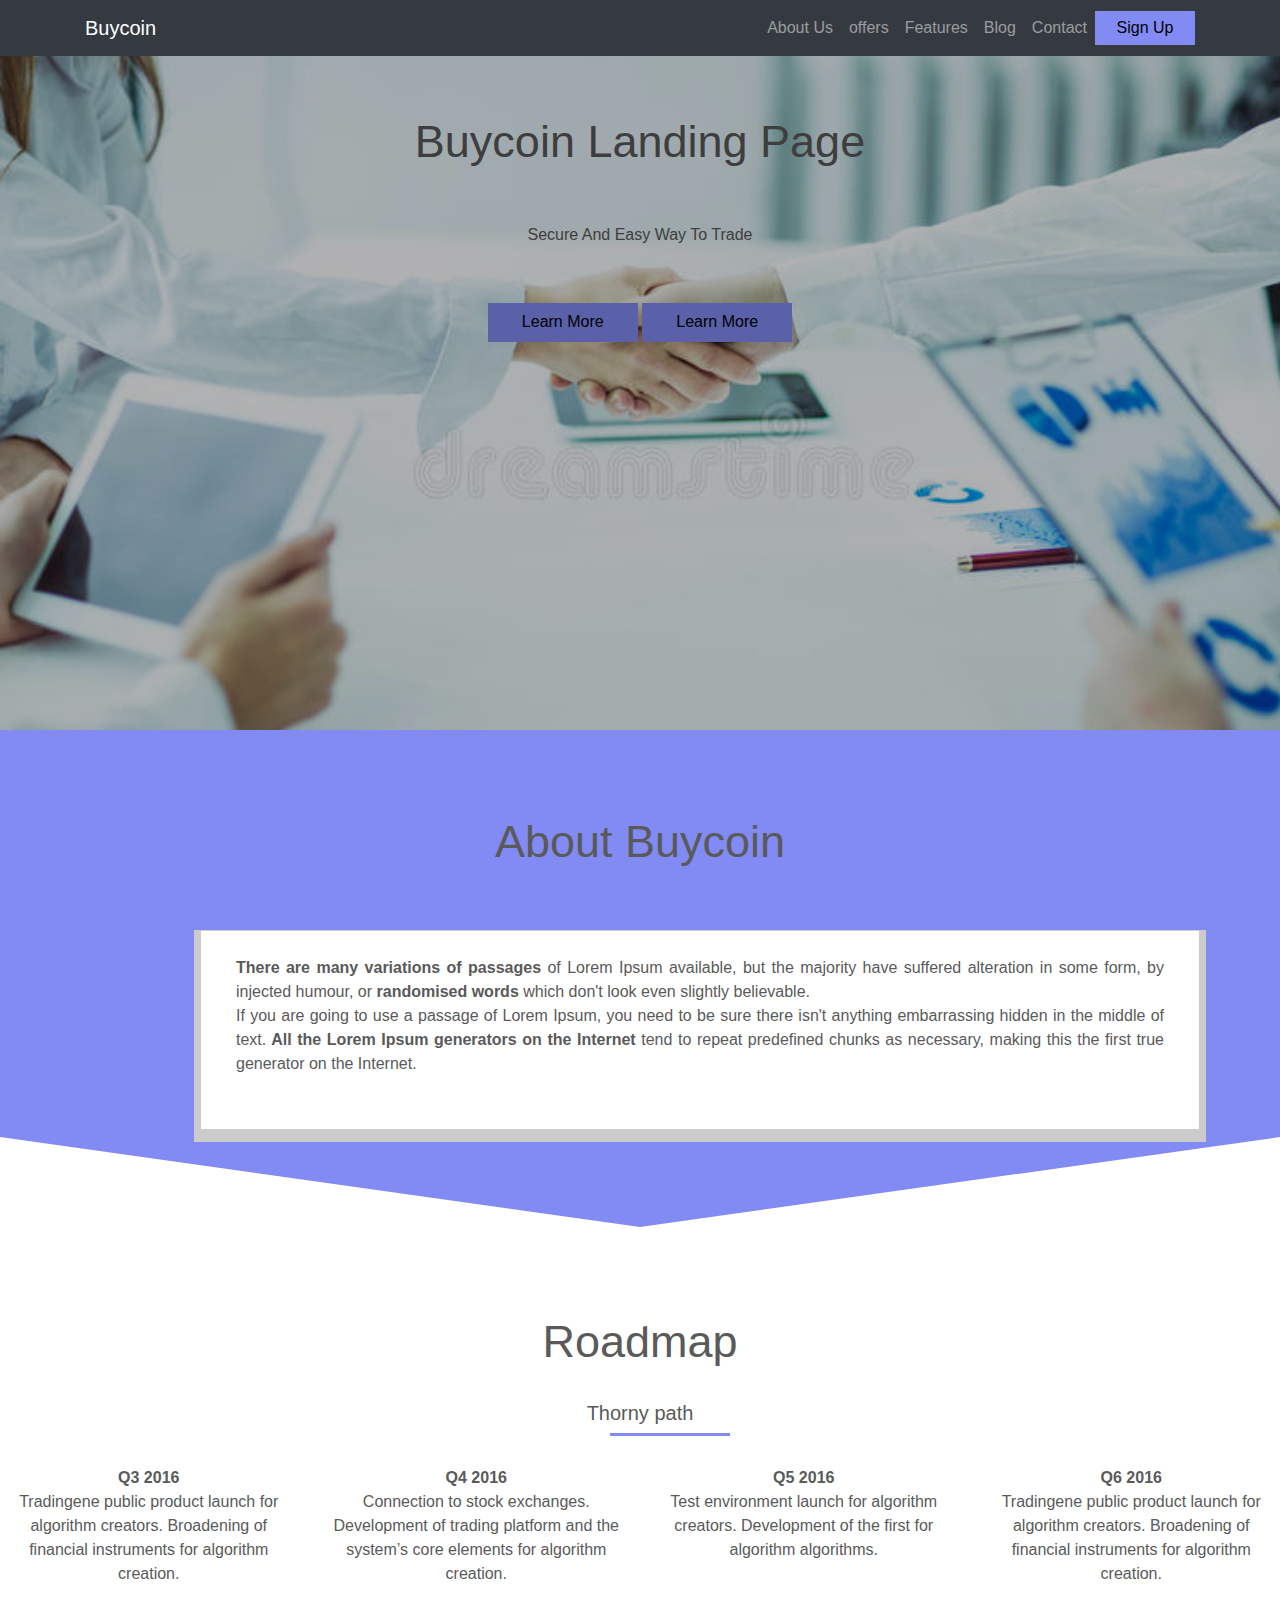
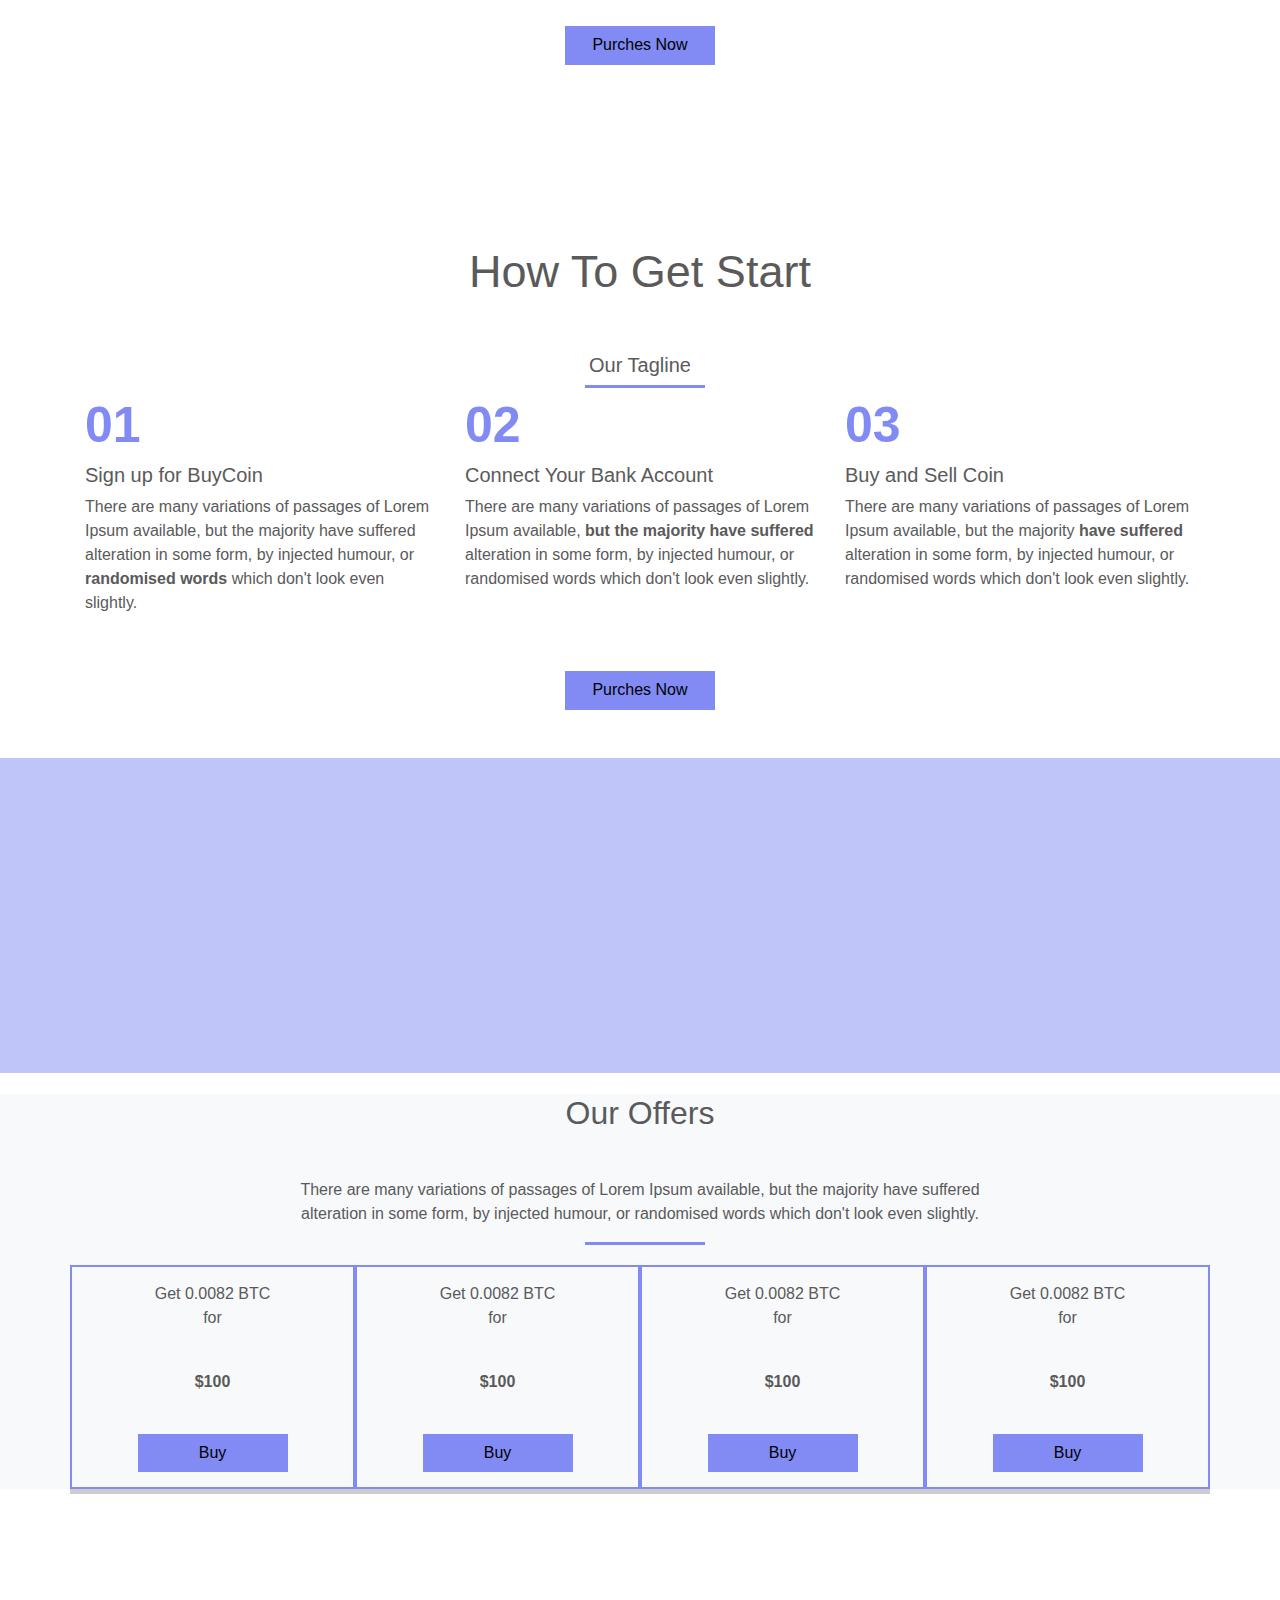
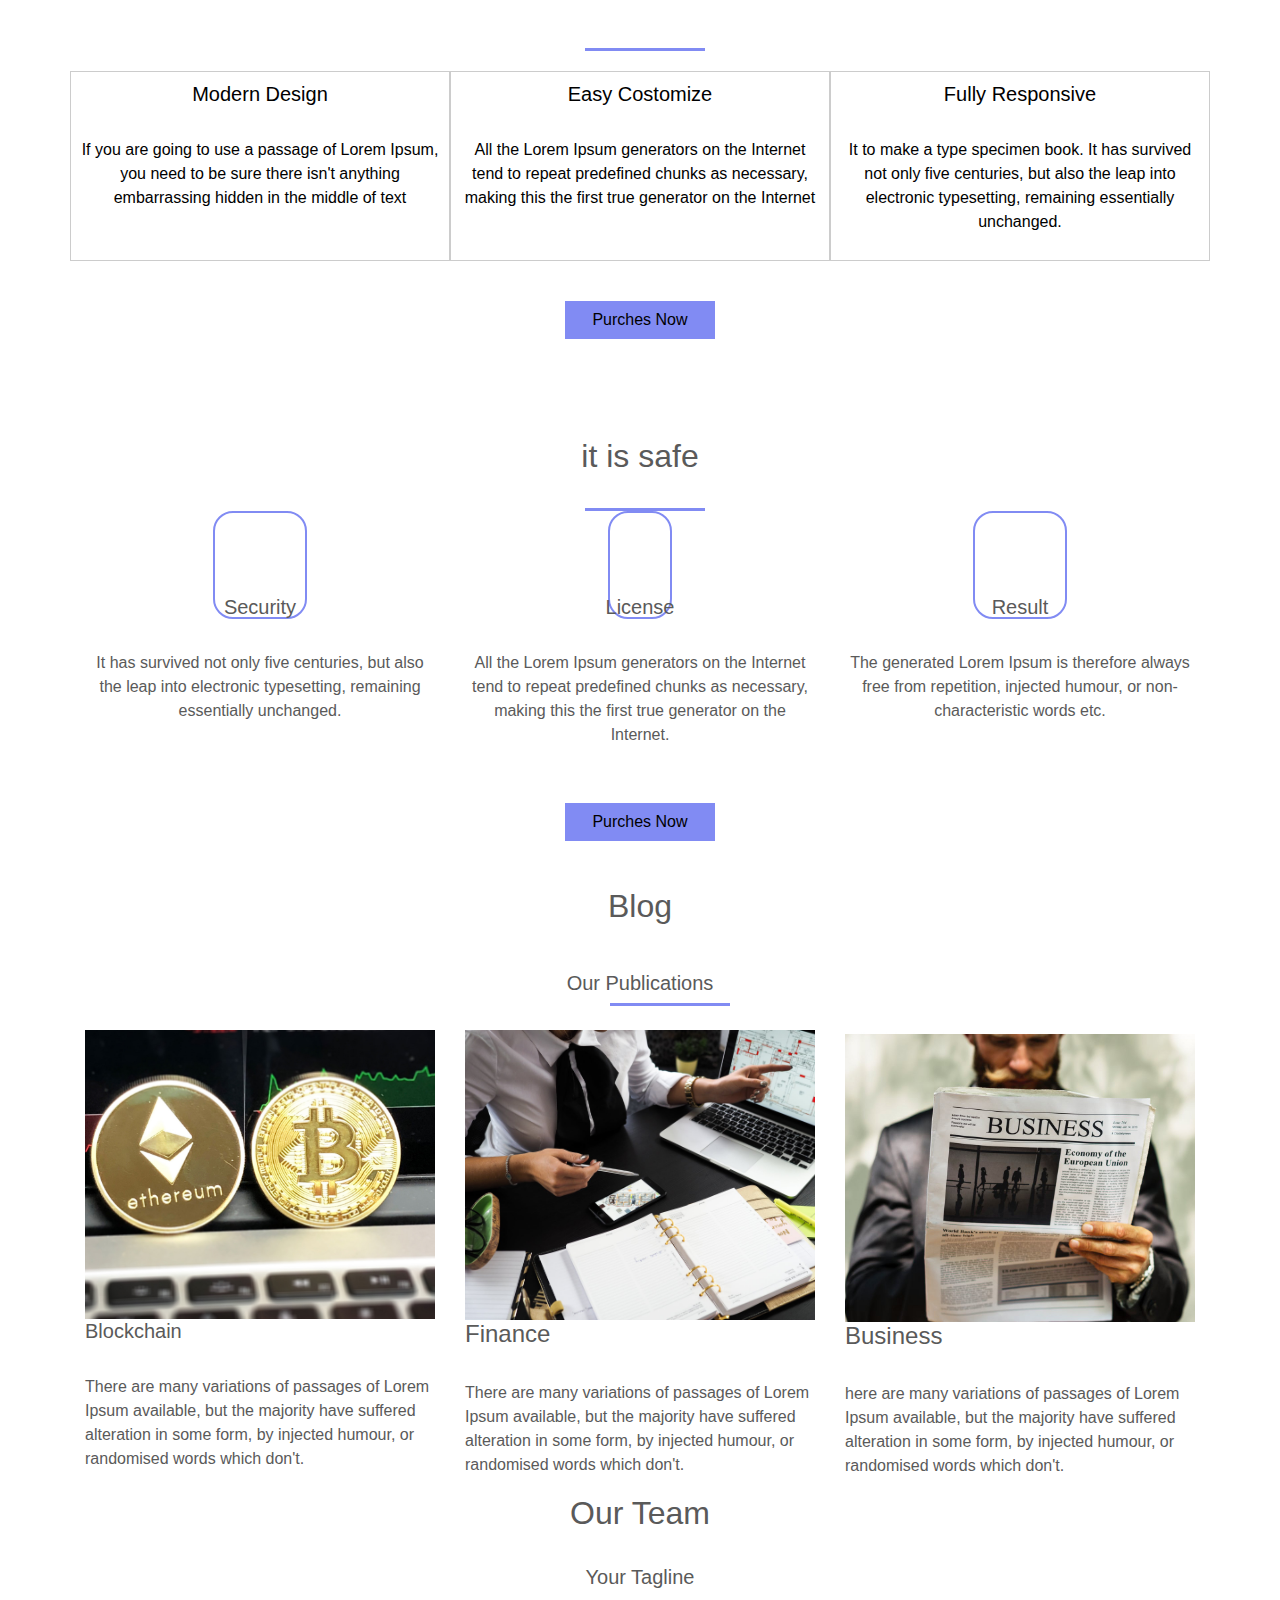
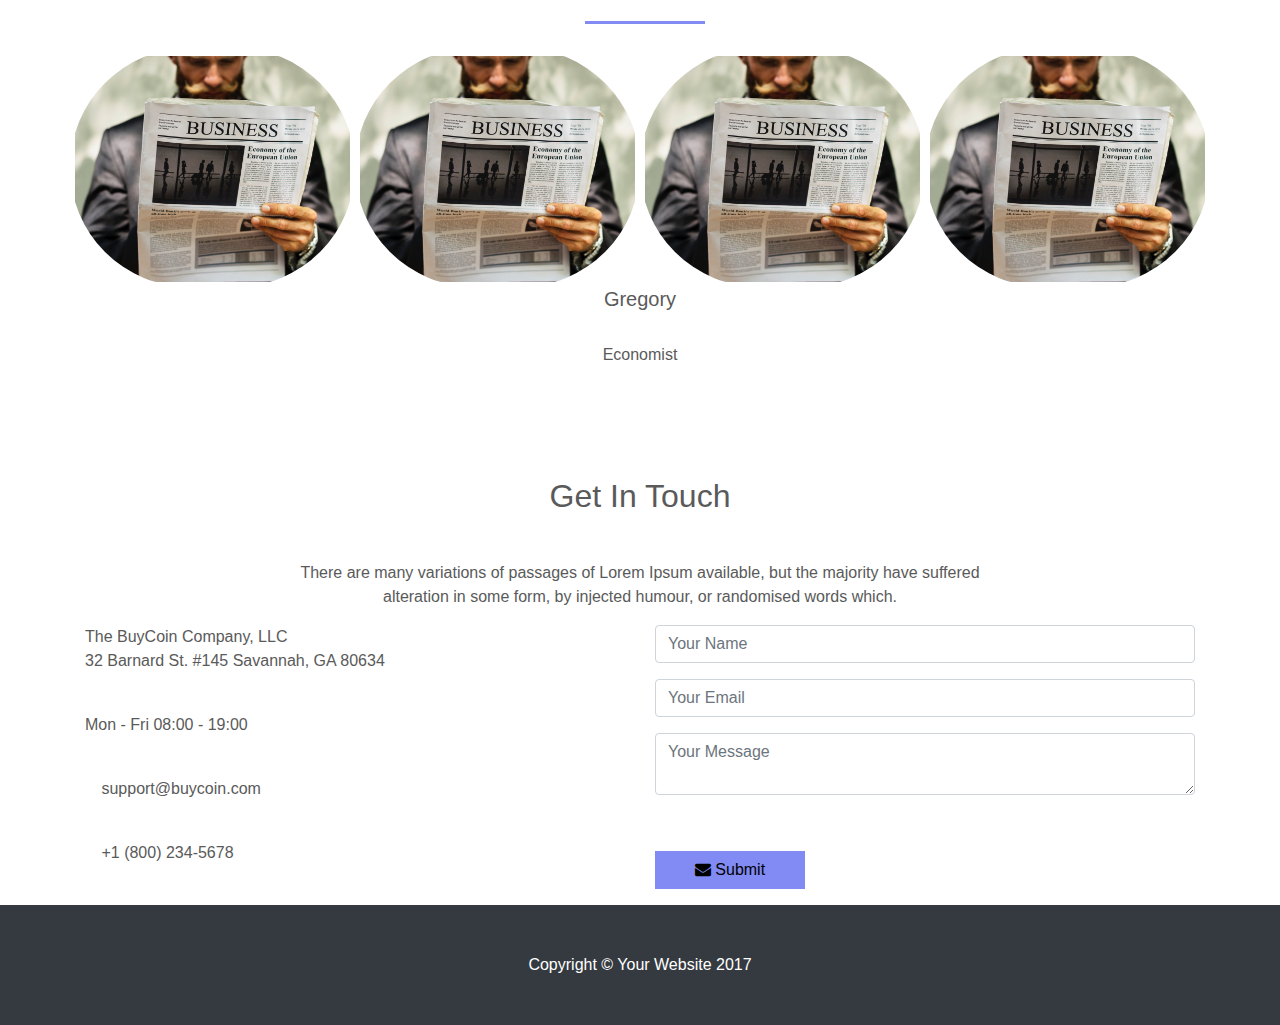
==== index.html @ a6e5050c "first commit" ====
<!doctype html>
<html class="no-js" lang="en">
    <head>
        <meta charset="utf-8">
        <meta http-equiv="x-ua-compatible" content="ie=edge">
        <title>Landing Page</title>
        <meta name="description" content="">
        <meta name="author" content="">
        <meta name="viewport" content="width=device-width, initial-scale=1">

        <link rel="apple-touch-icon" href="icon.png">
        <!-- Place favicon.ico in the root directory -->

        <!-- Bootstrap core CSS -->
        <link href="css/bootstrap.min.css" rel="stylesheet">

        <!-- Fontawesome CSS -->
        <link href="css/font-awesome.min.css" rel="stylesheet">
        
        <!-- Animate CSS -->
        <link href="css/animate.min.css" rel="stylesheet">

        <!-- Normalize css -->
        <link rel="stylesheet" href="css/normalize.css">
        <link rel="stylesheet" type="text/css" href="css/carousel.css">

        <!-- custom css -->
        <link rel="stylesheet" href="css/main.css">
        <link rel="stylesheet" type="text/css" href="css/style.css">
        <link rel="stylesheet" href="https://use.fontawesome.com/releases/v5.1.0/css/all.css" integrity="sha384-lKuwvrZot6UHsBSfcMvOkWwlCMgc0TaWr+30HWe3a4ltaBwTZhyTEggF5tJv8tbt" crossorigin="anonymous">
        <link href="https://unpkg.com/aos@2.3.1/dist/aos.css" rel="stylesheet">
    </head>
<body id="page-top">

    <!-- Navigation -->
    <nav class="navbar navbar-expand-lg navbar-dark bg-dark fixed-top" id="mainNav">
      <div class="container">
        <a class="navbar-brand js-scroll-trigger" href="#page-top">Buycoin</a>
        <button class="navbar-toggler" type="button" data-toggle="collapse" data-target="#navbarResponsive" aria-controls="navbarResponsive" aria-expanded="false" aria-label="Toggle navigation">
          <span class="navbar-toggler-icon"></span>
        </button>
        <div class="collapse navbar-collapse" id="navbarResponsive">
          <ul class="navbar-nav ml-auto">
            <li class="nav-item">
              <a class="nav-link js-scroll-trigger" href="#about">About Us</a>
            </li>

            <li class="nav-item">
              <a class="nav-link js-scroll-trigger" href="#offer">offers</a>
            </li>
            <li class="nav-item">
              <a class="nav-link js-scroll-trigger" href="#Features">Features</a>
            </li>

            <li class="nav-item">
              <a class="nav-link js-scroll-trigger" href="#blog">Blog</a>
            </li>

            <li class="nav-item">
              <a class="nav-link js-scroll-trigger" href="#contact">Contact</a>
            </li>
          </ul>
          <input type="button" name="Sign Up" class="button1" value="Sign Up">
        </div>
      </div>
    </nav>

   <!-- SLIDE SECTION -->
   <section id="top-header">
        <div class="text-center slide-item"><h1 class="about_top">Buycoin Landing Page</h1><br>
        <p>Secure And Easy Way To Trade</p>
        <input type="button" name="button" value="Learn More"  class="button">
         <input type="button" name="button" value="Learn More"  class="button">

      </div>
        
      </section>
      <!-- end -->
   
       <!-- About Section -->
    <section id="about">
      <section class="sec1">
        <div class="text-center">
          <h2 class="about_top">About Buycoin</h2>
          <div class="text_main"><p class="text-justify text"><b>There are many variations of passages</b> of Lorem Ipsum available, but the majority have suffered alteration in some form, by injected humour, or<b> randomised words</b> which don't look even slightly believable.<br>

          If you are going to use a passage of Lorem Ipsum, you need to be sure there isn't anything embarrassing hidden in the middle of text.<b> All the Lorem Ipsum generators on the Internet</b> tend to repeat predefined chunks as necessary, making this the first true generator on the Internet.</p></div>
        </div>
      </section>
      <section class="sec2">
        <div class="text-center">
          <h2 class="about_top">Roadmap</h2><br>
          <h5>Thorny path</h5>
          <div class="line"></div>
          <div class="row path">
          <div class="col-md-3"><b>Q3 2016</b><br>Tradingene public product launch for algorithm creators. Broadening of financial instruments for algorithm creation.</div>
            <div class="col-md-3"><b>Q4 2016</b><br>Connection to stock exchanges. Development of trading platform and the system’s core elements  for algorithm creation.</div>
              <div class="col-md-3"><b>Q5 2016</b><br>Test environment launch for algorithm creators. Development of the first  for algorithm algorithms.</div>
                <div class="col-md-3"><b>Q6 2016</b><br>Tradingene public product launch for algorithm creators. Broadening of financial instruments for algorithm creation.</div>
              </div>
              <input type="button" name="purches" value="Purches Now" class="button">

        </div>

      </section>
    </section>
     <!-- End of About Section -->


     <!-- how to get start -->
     
       <div class="container">
        <h1 class="text-center about_top">How To Get Start</h1><br>
       <h5 class="text-center">Our Tagline</h5>
       <div class="line1"></div>
       <div class="row">
         <div class="col-md-4"><b style="font-size: 50px;color:#818bf3">01</b><h5>Sign up for BuyCoin</h5><p>There are many variations of passages of Lorem Ipsum available, but the majority have suffered alteration in some form, by injected humour, or <b>randomised words</b> which don't look even slightly.</p></div>

         <div class="col-md-4"><b style="font-size: 50px;color:#818bf3">02</b><h5>Connect Your Bank Account</h5><p>There are many variations of passages of Lorem Ipsum available,<b> but the majority have suffered</b> alteration in some form, by injected humour, or randomised words which don't look even slightly.</p></div>

         <div class="col-md-4"><b style="font-size: 50px;color:#818bf3">03</b><h5>Buy and Sell Coin</h5><p>There are many variations of passages of Lorem Ipsum available, but the majority<b> have suffered</b> alteration in some form, by injected humour, or randomised words which don't look even slightly.</p></div>
          </div>
          <div class="text-center">
         <input type="button" name="purches" value="Purches Now" class="button"></div>
       </div>
     <br><br>

     <section id="video">
       <div><iframe width="1350" height="315" src="https://www.youtube.com/embed/ARM42-eorzE" frameborder="0" allow="autoplay; encrypted-media" allowfullscreen></iframe></div>
     </section>
<!-- end get start -->

    <!-- offer Section -->
    <section id="offer" class="bg-light">
      <div class="container">
          
          <h1 class="text-center">Our Offers</h1><br>
          <p class="text-center ">There are many variations of passages of Lorem Ipsum available, but the majority have suffered <br>alteration in some form, by injected humour, or randomised words which don't look even slightly.</p>
          <div class="line2"></div>

          <div class="row box">

          <div class="col offer"><p>Get 0.0082 BTC<br> for</p><br><b>$100</b><br>
            <input type="button" name="buy" value="Buy" class="button"></div>
          <div class="col offer"><p>Get 0.0082 BTC<br> for</p><br><b>$100</b><br>
            <input type="button" name="buy" value="Buy" class="button"></div>
          <div class="col offer"><p>Get 0.0082 BTC<br> for</p><br><b>$100</b><br>
            <input type="button" name="buy" value="Buy" class="button"></div>
          <div class="col offer"><p>Get 0.0082 BTC<br> for</p><br><b>$100</b><br>
            <input type="button" name="buy" value="Buy" class="button"></div>
          </div>
      </div>
    </section> <!-- ./offer Section --><br>

<!-- features section start -->
    <section id="Features">
      <div class="container">
      <div class="text-center">
      <h2 style="color: white">Template Features</h2><br>
      <p style="color: white">There are many variations of passages of Lorem Ipsum available, but the majority have suffered<br> alteration in some form, by injected humour, or randomised words which don't look even slightly.</p>
      </div>
       <div class="line2"></div>
       <div class="row box">
         <div class="col-md-4 box1"><h5>Modern Design</h5><br><p>If you are going to use a passage of Lorem Ipsum, you need to be sure there isn't anything embarrassing hidden in the middle of text</p></div>
           <div class="col-md-4 box1"><h5>Easy Costomize</h5><br><p>All the Lorem Ipsum generators on the Internet tend to repeat predefined chunks as necessary, making this the first true generator on the Internet</p></div>
             <div class="col-md-4 box1"><h5>Fully Responsive</h5><br><p>It to make a type specimen book. It has survived not only five centuries, but also the leap into electronic typesetting, remaining essentially unchanged.</p></div>

       </div>
       <div class="text-center">
         <input type="button" name="purches" value="Purches Now" class="button"></div>
       </div>
     </div>
    </section>
    <br>
    <div class="container">
      <h2 class="text-center">it is safe</h2><br>
       <div class="line2"></div><br>

       <div class="row text-center">
         <div class="col-md-4"><i class="fas fa-lock icon1"></i><h5>Security</h5><br><p>It has survived not only five centuries, but also the leap into electronic typesetting, remaining essentially unchanged.</p></div>
          <div class="col-md-4"><i class="fas fa-clipboard-list icon1"></i><h5>License</h5><br><p>All the Lorem Ipsum generators on the Internet tend to repeat predefined chunks as necessary, making this the first true generator on the Internet.</p></div>
           <div class="col-md-4"><i class="fas fa-thumbs-up icon1"></i><h5>Result</h5><br><p>The generated Lorem Ipsum is therefore always free from repetition, injected humour, or non-characteristic words etc.</p></div>
          </div>
       
        <div class="text-center">
         <input type="button" name="purches" value="Purches Now" class="button"></div>
    </div>
<!-- features section end -->
<br>

    <!-- blog Section -->
    <section id="blog">
      <h1 class="text-center">Blog</h1><br>
      <h5 class="text-center">Our Publications</h5>
       <div class="line"></div><br>
      <div class="container">
        <div class="row">
          <div class="col-md-4 blog1"><img class="img-fluid" src="images/5.jpg">
            <h5>Blockchain</h5><br><p>There are many variations of passages of Lorem Ipsum available, but the majority have suffered alteration in some form, by injected humour, or randomised words which don't.</p></div>
           <div class="col-md-4 blog1"><img class="img-fluid" src="images/6.jpeg">
            <h4>Finance</h4><br><p>There are many variations of passages of Lorem Ipsum available, but the majority have suffered alteration in some form, by injected humour, or randomised words which don't.</p></div>
            <div class="col-md-4 blog1"><img class="img-fluid" src="images/5.jpeg">
              <h4>Business</h4><br><p>here are many variations of passages of Lorem Ipsum available, but the majority have suffered alteration in some form, by injected humour, or randomised words which don't.</p></div>

        </div>
      </div>
    </section> <!-- ./blog Section -->

    <div class="container">
  
        <h2 class="text-center">Our Team</h2><br>
        <h5 class="text-center">Your Tagline</h5><br>
        <div class="line2"></div><br>
        <div class="row">
          <div class="col-md-3 team "><img class="img-fluid" src="images/5.jpeg"></div>
             <div class="col-md-3 team "><img class="img-fluid" src="images/5.jpeg"></div>
                <div class="col-md-3 team "><img class="img-fluid" src="images/5.jpeg"></div>
                   <div class="col-md-3 team "><img class="img-fluid" src="images/5.jpeg"></div>
                   

        </div>

      <h5 class="text-center">Gregory</h5><br><p class="text-center">Economist</p><br>
      
      <div class="text-center "><i class="fab fa-facebook-f"></i></div>
       <div class="text-center "><i class="fab fa-twitter"></i></div>
        <div class="text-center"><i class="fab fa-linkedin-in"></i></div>
      
    </div>
    

    <!-- Contact Section -->
    <section id="contact">
      <div class="container">
        <h1 class="text-center">Get In Touch</h1><br>
      <p class="text-center">There are many variations of passages of Lorem Ipsum available, but the majority have suffered <br> alteration in some form, by injected humour, or randomised words which.</p>
        <div class="row">
          <div class="col-md-6">
            <p><i class="fas fa-book-open"></i> The BuyCoin Company, LLC <br>
32 Barnard St. #145 Savannah, GA 80634</p><br>
<p><i class="far fa-calendar-alt"></i> Mon - Fri 08:00 - 19:00</p><br>
<p><i class="fas fa-envelope"></i> support@buycoin.com</p><br>
<p><i class="fas fa-phone"></i> +1 (800) 234-5678</p>
          </div>
        <div class="col-md-6"><form action="#" method="post">
                <div class="form-group">
                    <input type="text" name="name" class="form-control" placeholder="Your Name">
                </div>
                <div class="form-group">
                    <input type="text" name="email" class="form-control" placeholder="Your Email">
                </div>
                <div class="form-group">
                    <textarea name="email" class="form-control" placeholder="Your Message"></textarea>
                </div>
                <div class="form-group">
                    <button class="button"><i class="fa fa-envelope"></i> Submit</button>
                </div>
            </form></div>
            
            
          </div>
        </div>
      </div>
    </section> <!-- ./Contact Section -->

    <!-- Footer -->
    <footer class="py-5 bg-dark">
      <div class="container">
        <p class="m-0 text-center text-white">Copyright &copy; Your Website 2017</p>
      </div>
      <!-- /.container -->
    </footer><!-- ./Footer -->

        <!-- Modernizr -->
        <script src="js/vendor/modernizr-3.5.0.min.js"></script>

        <!-- Core Jquery -->
        <script src="https://code.jquery.com/jquery-3.2.1.min.js" integrity="sha256-hwg4gsxgFZhOsEEamdOYGBf13FyQuiTwlAQgxVSNgt4=" crossorigin="anonymous"></script>
        <script>window.jQuery || document.write('<script src="js/vendor/jquery-3.2.1.min.js"><\/script>')</script>

        <!-- Bootstrap core JavaScript -->
        <script src="js/vendor/bootstrap.bundle.min.js"></script>

        <!-- Plugin JavaScript -->
        <script src="js/vendor/jquery.easing.min.js"></script>

        <!-- Plugin for scrolling menu JavaScript -->
        <script src="js/scrolling-nav.js"></script>

        <!-- Custom JavaScript for this theme -->
        <script src="js/main.js"></script>

        <script src="https://unpkg.com/aos@2.3.1/dist/aos.js"></script>

        <script>
  AOS.init();
</script>
    </body>
</html>
---- css/carousel.css ----
/* GLOBAL STYLES
-------------------------------------------------- */
/* Padding below the footer and lighter body text */

body {
  padding-top: 3rem;
  padding-bottom: 3rem;
  color: #5a5a5a;
}


/* CUSTOMIZE THE CAROUSEL
-------------------------------------------------- */

/* Carousel base class */
.carousel {
  margin-bottom: 4rem;
}
/* Since positioning the image, we need to help out the caption */
.carousel-caption {
  bottom: 3rem;
  z-index: 10;
}

/* Declare heights because of positioning of img element */
.carousel-item {
  height: 32rem;
  background-color: #777;
}
.carousel-item > img {
  position: absolute;
  top: 0;
  left: 0;
  min-width: 100%;
  height: 32rem;
}


/* MARKETING CONTENT
-------------------------------------------------- */

/* Center align the text within the three columns below the carousel */
.marketing .col-lg-4 {
  margin-bottom: 1.5rem;
  text-align: center;
}
.marketing h2 {
  font-weight: 400;
}
.marketing .col-lg-4 p {
  margin-right: .75rem;
  margin-left: .75rem;
}


/* Featurettes
------------------------- */

.featurette-divider {
  margin: 5rem 0; /* Space out the Bootstrap <hr> more */
}

/* Thin out the marketing headings */
.featurette-heading {
  font-weight: 300;
  line-height: 1;
  letter-spacing: -.05rem;
}


/* RESPONSIVE CSS
-------------------------------------------------- */

@media (min-width: 40em) {
  /* Bump up size of carousel content */
  .carousel-caption p {
    margin-bottom: 1.25rem;
    font-size: 1.25rem;
    line-height: 1.4;
  }

  .featurette-heading {
    font-size: 50px;
  }
}

@media (min-width: 62em) {
  .featurette-heading {
    margin-top: 7rem;
  }
}
---- css/main.css ----
/* ==========================================================================
   Base styles: opinionated defaults
   ========================================================================== */

/*table of content*/
/* ==============================================
* Global
1. Nav bar
2. Slide show
3. About
4. Service
5. Example
6. Contact
 ============================================== */

/*table of content*/

html {
    color: #222;
    font-size: 1em;
    line-height: 1.4;
}



::-moz-selection {
    background: #b3d4fc;
    text-shadow: none;
}

::selection {
    background: #b3d4fc;
    text-shadow: none;
}

/*
 * A better looking default horizontal rule
 */

hr {
    display: block;
    height: 1px;
    border: 0;
    border-top: 1px solid #ccc;
    margin: 1em 0;
    padding: 0;
}

/*
 * Remove the gap between audio, canvas, iframes,
 * images, videos and the bottom of their containers:
 * https://github.com/h5bp/html5-boilerplate/issues/440
 */

audio,
canvas,
iframe,
img,
svg,
video {
    vertical-align: middle;
}

/*
 * Remove default fieldset styles.
 */

fieldset {
    border: 0;
    margin: 0;
    padding: 0;
}

/*
 * Allow only vertical resizing of textareas.
 */

textarea {
    resize: vertical;
}

/* ==========================================================================
   Browser Upgrade Prompt
   ========================================================================== */

.browserupgrade {
    margin: 0.2em 0;
    background: #ccc;
    color: #000;
    padding: 0.2em 0;
}

/* ==========================================================================
   Author's custom styles
   ========================================================================== */
.navbar-nav .nav-link.active{
    background: #f00 !important;
}



header {
  /*padding: 154px 0 100px;*/
}
section {
  padding: 0px 0;
}



 /*Responsive*/
@media (min-width: 992px) {
  header {
    /*padding: 156px 0 100px;*/
  }
}
















/* ==========================================================================
   Helper classes
   ========================================================================== */

/*
 * Hide visually and from screen readers
 */

.hidden {
    display: none !important;
}

/*
 * Hide only visually, but have it available for screen readers:
 * https://snook.ca/archives/html_and_css/hiding-content-for-accessibility
 *
 * 1. For long content, line feeds are not interpreted as spaces and small width
 *    causes content to wrap 1 word per line:
 *    https://medium.com/@jessebeach/beware-smushed-off-screen-accessible-text-5952a4c2cbfe
 */

.visuallyhidden {
    border: 0;
    clip: rect(0 0 0 0);
    -webkit-clip-path: inset(50%);
    clip-path: inset(50%);
    height: 1px;
    margin: -1px;
    overflow: hidden;
    padding: 0;
    position: absolute;
    width: 1px;
    white-space: nowrap; /* 1 */
}

/*
 * Extends the .visuallyhidden class to allow the element
 * to be focusable when navigated to via the keyboard:
 * https://www.drupal.org/node/897638
 */

.visuallyhidden.focusable:active,
.visuallyhidden.focusable:focus {
    clip: auto;
    -webkit-clip-path: none;
    clip-path: none;
    height: auto;
    margin: 0;
    overflow: visible;
    position: static;
    width: auto;
    white-space: inherit;
}

/*
 * Hide visually and from screen readers, but maintain layout
 */

.invisible {
    visibility: hidden;
}

/*
 * Clearfix: contain floats
 *
 * For modern browsers
 * 1. The space content is one way to avoid an Opera bug when the
 *    `contenteditable` attribute is included anywhere else in the document.
 *    Otherwise it causes space to appear at the top and bottom of elements
 *    that receive the `clearfix` class.
 * 2. The use of `table` rather than `block` is only necessary if using
 *    `:before` to contain the top-margins of child elements.
 */

.clearfix:before,
.clearfix:after {
    content: " "; /* 1 */
    display: table; /* 2 */
}

.clearfix:after {
    clear: both;
}

/* ==========================================================================
   EXAMPLE Media Queries for Responsive Design.
   These examples override the primary ('mobile first') styles.
   Modify as content requires.
   ========================================================================== */

@media only screen and (min-width: 35em) {
    /* Style adjustments for viewports that meet the condition */
}

@media print,
       (-webkit-min-device-pixel-ratio: 1.25),
       (min-resolution: 1.25dppx),
       (min-resolution: 120dpi) {
    /* Style adjustments for high resolution devices */
}

/* ==========================================================================
   Print styles.
   Inlined to avoid the additional HTTP request:
   http://www.phpied.com/delay-loading-your-print-css/
   ========================================================================== */

@media print {
    *,
    *:before,
    *:after {
        background: transparent !important;
        color: #000 !important; /* Black prints faster:
                                   http://www.sanbeiji.com/archives/953 */
        box-shadow: none !important;
        text-shadow: none !important;
    }

    a,
    a:visited {
        text-decoration: underline;
    }

    a[href]:after {
        content: " (" attr(href) ")";
    }

    abbr[title]:after {
        content: " (" attr(title) ")";
    }

    /*
     * Don't show links that are fragment identifiers,
     * or use the `javascript:` pseudo protocol
     */

    a[href^="#"]:after,
    a[href^="javascript:"]:after {
        content: "";
    }

    pre {
        white-space: pre-wrap !important;
    }
    pre,
    blockquote {
        border: 1px solid #999;
        page-break-inside: avoid;
    }

    /*
     * Printing Tables:
     * http://css-discuss.incutio.com/wiki/Printing_Tables
     */

    thead {
        display: table-header-group;
    }

    tr,
    img {
        page-break-inside: avoid;
    }

    p,
    h2,
    h3 {
        orphans: 3;
        widows: 3;
    }

    h2,
    h3 {
        page-break-after: avoid;
    }
}
---- css/style.css ----
/*start my css*/

body{
  margin: 0px;
  padding: 0px;
}
.sec1{
  width: 100%;
  height: 500px;
  background: #818bf3;
  position: relative;
}

.sec2{
  width: 100%;
  height: 500px;
  background: #fff;
  position: relative; 
}

.sec2:before{
  content: "";
  width: 50%;
  height: 100px;
  position: absolute;
  top: -48px;
  left: 0px;
  background: #fff;
  transform: skewY(8deg);
}

.sec2:after
{
  content: "";
  width: 50%;
  height: 100px;
  position: absolute;
  top: -48px;
  right: 0px;
  background: #fff;
  transform: skewY(-8deg);
}

.about_top{
  padding-top: 85px;
  font-size: 45px;
}

.text{
  border: 1px solid #ccc;
  width: 1000px;
  height: 200px;
  padding: 25px 35px  25px 35px;
  margin-top: 50px;
  margin-left: 200px;
  background-color: white;
  box-shadow: 0px 6px 0px 6px #ccc;

}
.path{
  margin-top: 30px;
}
.button{
  margin-top: 40px;
  padding: 10px 10px;
  width: 150px;
  background-color: #818bf3;
  border: none;
}

.button1{
  margin-top: 0px;
  padding: 8px 8px;
  width: 100px;
  background-color: #818bf3;
  border: none;
}
.button1:hover{
  background-color: #b5baf4;
  border: none;
}

.button:hover{
  background-color: #b5baf4;
  border: none;
}

#top-header{
  position: relative;
}
#top-header::after{
  content: "";
  display: block;
  top: 0px;
  bottom: 0px;
  left: 0px;
  right: 0px;
  position: absolute;
  background: black;
  opacity: 0.3;
}

.text_main{
  position: absolute;
  top: 30%;
  left: 0px;
  width: 100%;
  right: 0px;
  z-index: 555;

}
.line{
  border-bottom: 3px solid #818bf3;
  width: 120px;
  margin-left: 610px;
}

.line1{
  border-bottom: 3px solid #818bf3;
  width: 120px;
  margin-left: 500px;
}
.line2{
   border-bottom: 3px solid #818bf3;
  width: 120px;
   margin-left: 500px;
}

#top-header{
  background:url(../images/4.jpg);
background-attachment:fixed;
height: 700px;
background-size:cover;
}
#video{
   position: relative;
}
#video::after{
  content: "";
  top: 0px;
  bottom: 0px;
  left: 0px;
  right: 0px;
  display: block;
  position: absolute;
  background:#818bf3;
  opacity: 0.5;

}
.box{
  margin-top: 40px;
}

.offer{
  border: 2px solid#818bf3;
  text-align: center;
  padding: 15px 10px 15px 10px;
  box-shadow: 0px 5px #ccc;
}

#Features{
  background-image: url(../images/4.jpeg);
background-attachment:fixed;
height: 500px;
background-size:cover;
}
.box1{
  border: 1px solid #ccc;
  color: black;
  background-color: white;
  padding: 10px;
  text-align: center;
}
.box{
  margin-top: 20px;
}
.icon1{
  font-size: 40px;
color: #818bf3;
border: 2px solid #818bf3;
padding: 30px;
border-radius: 20px;
}
.blog1{
  overflow: hidden;
  
}
.team{
  overflow: hidden;
  padding: 5px;
  border-radius: 150px;
  

}
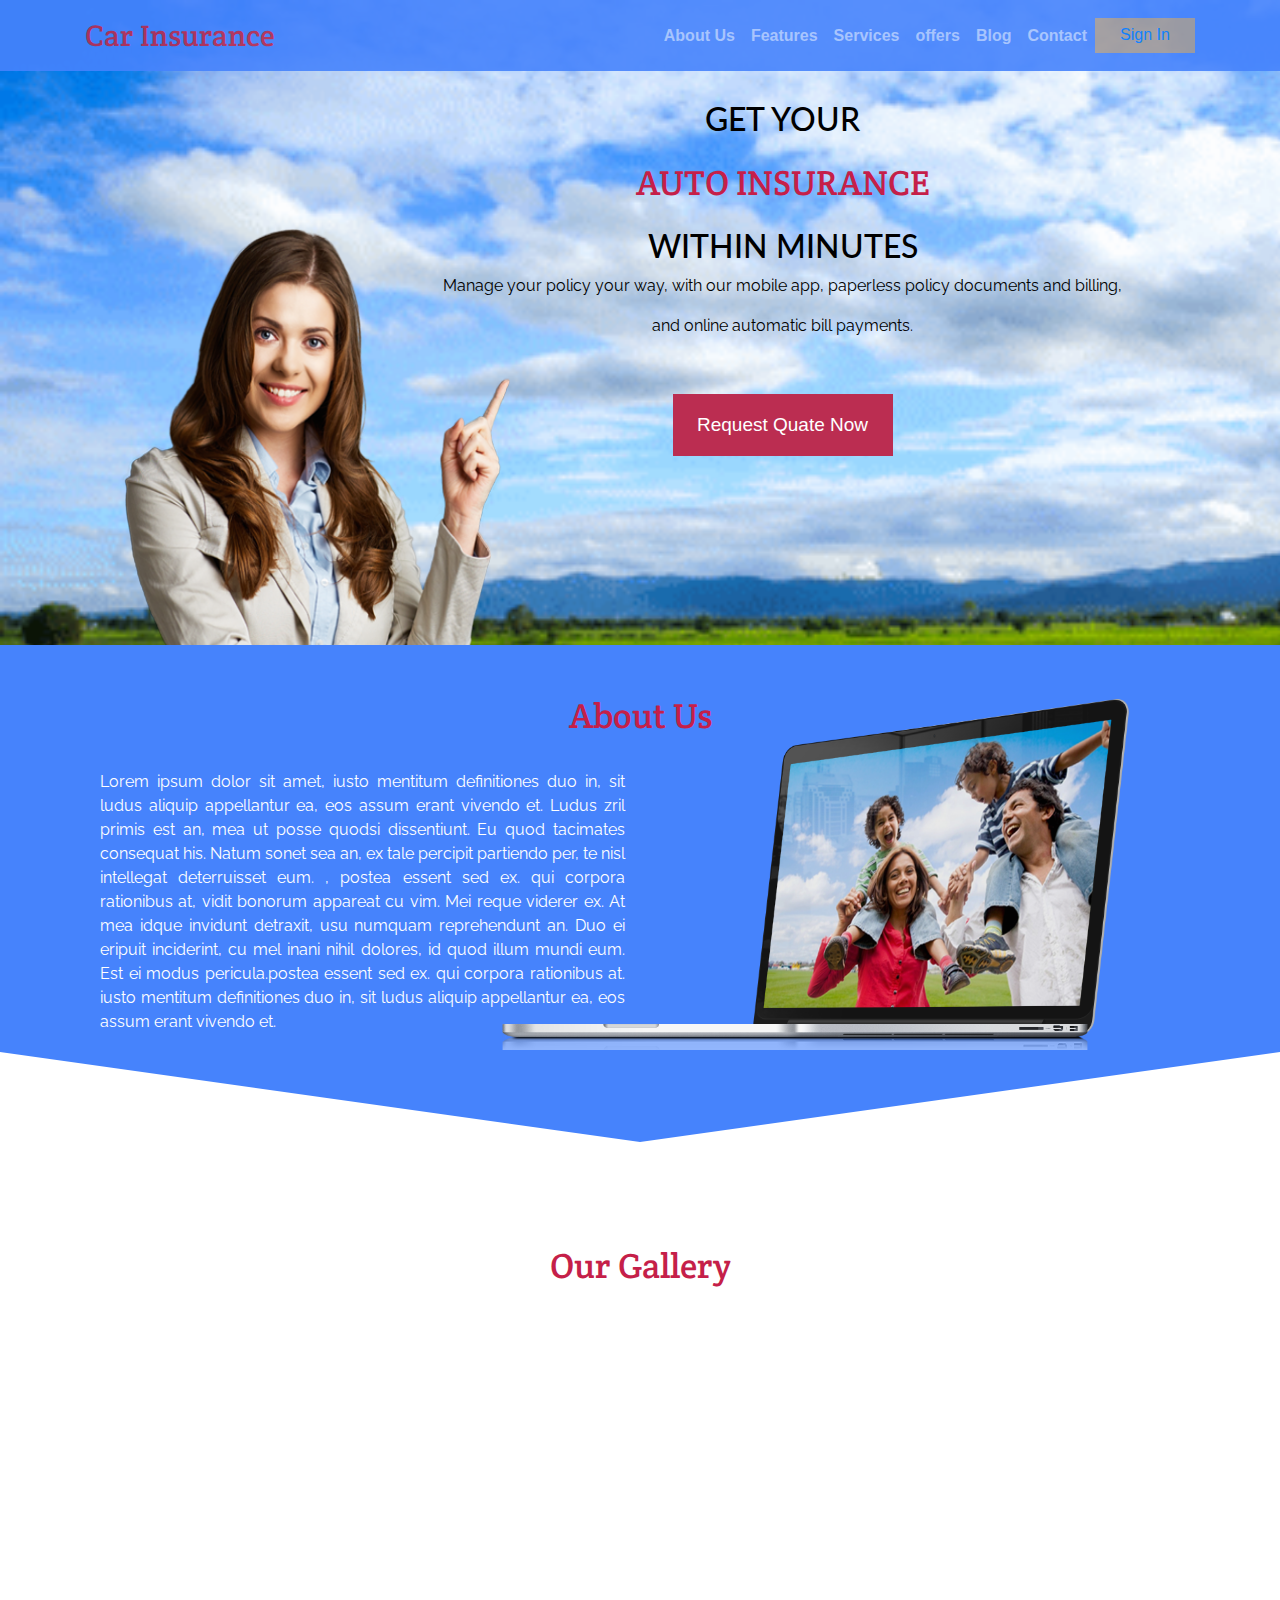
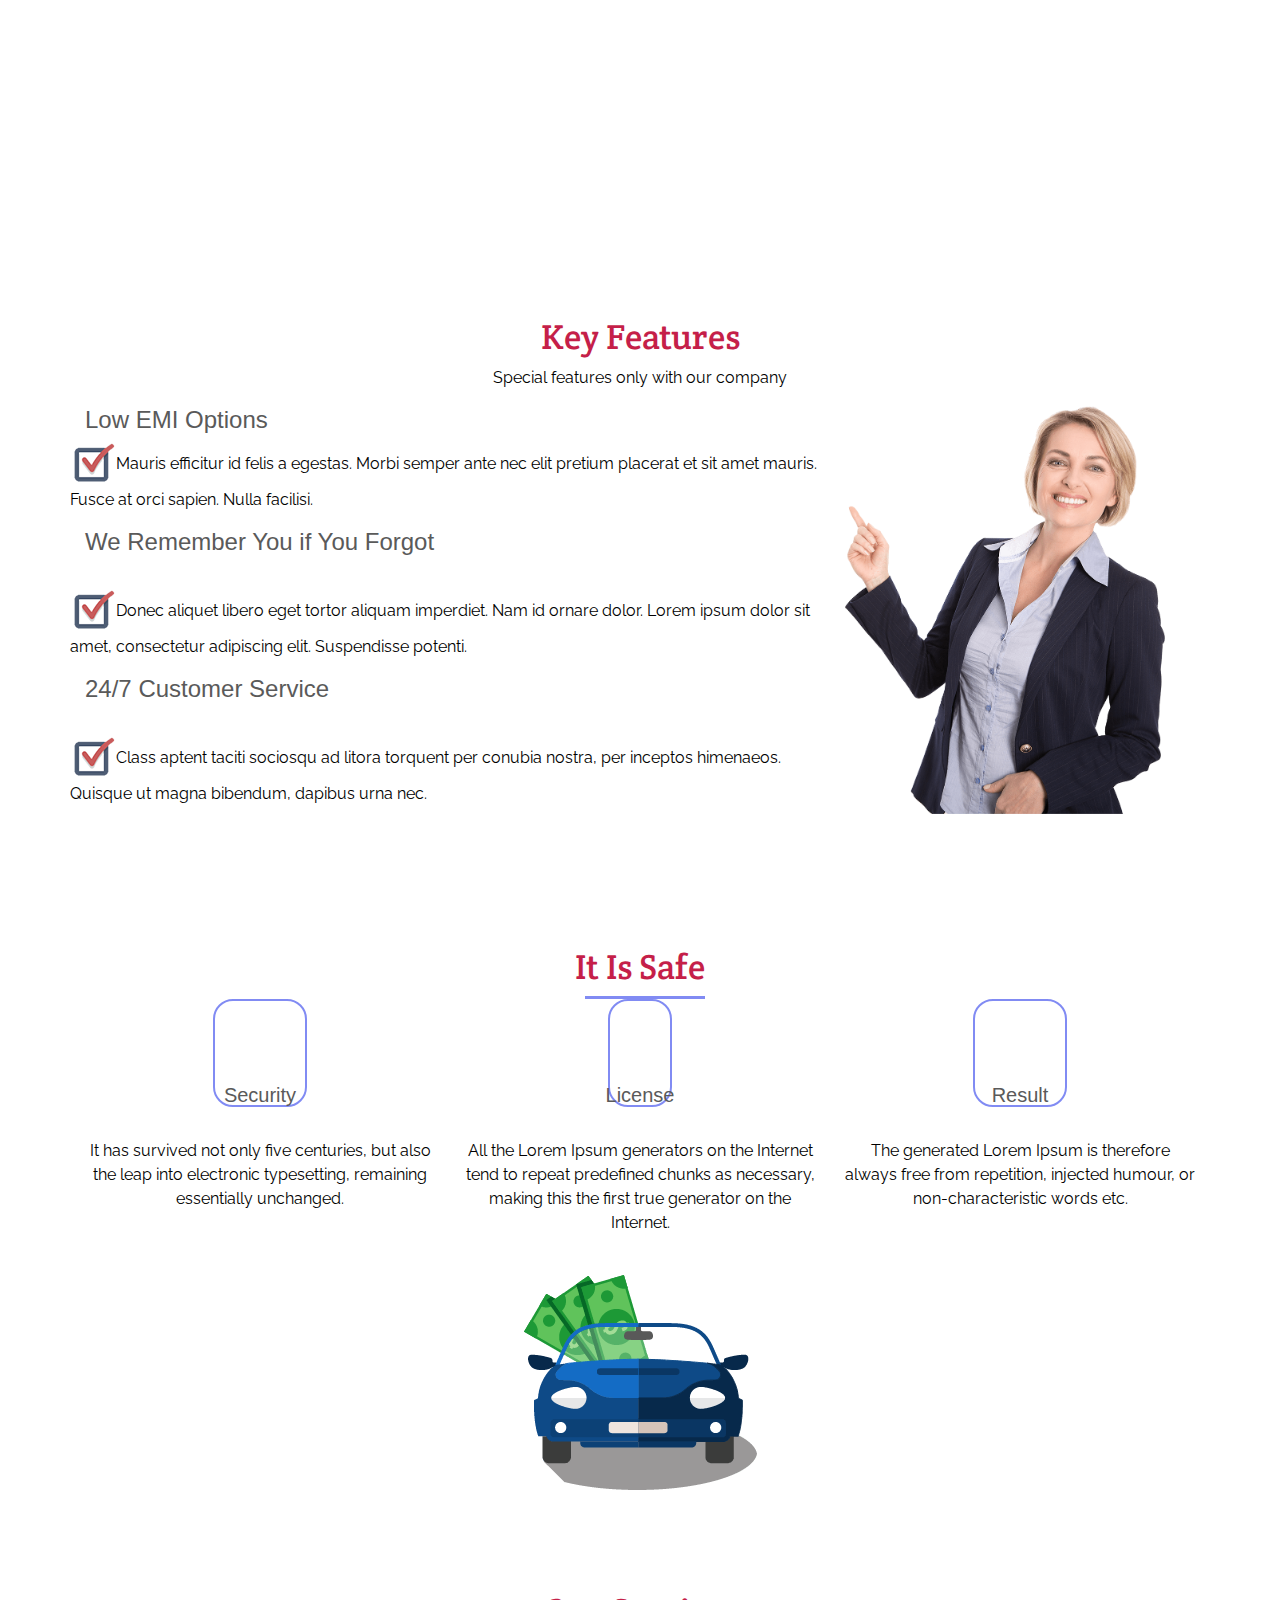
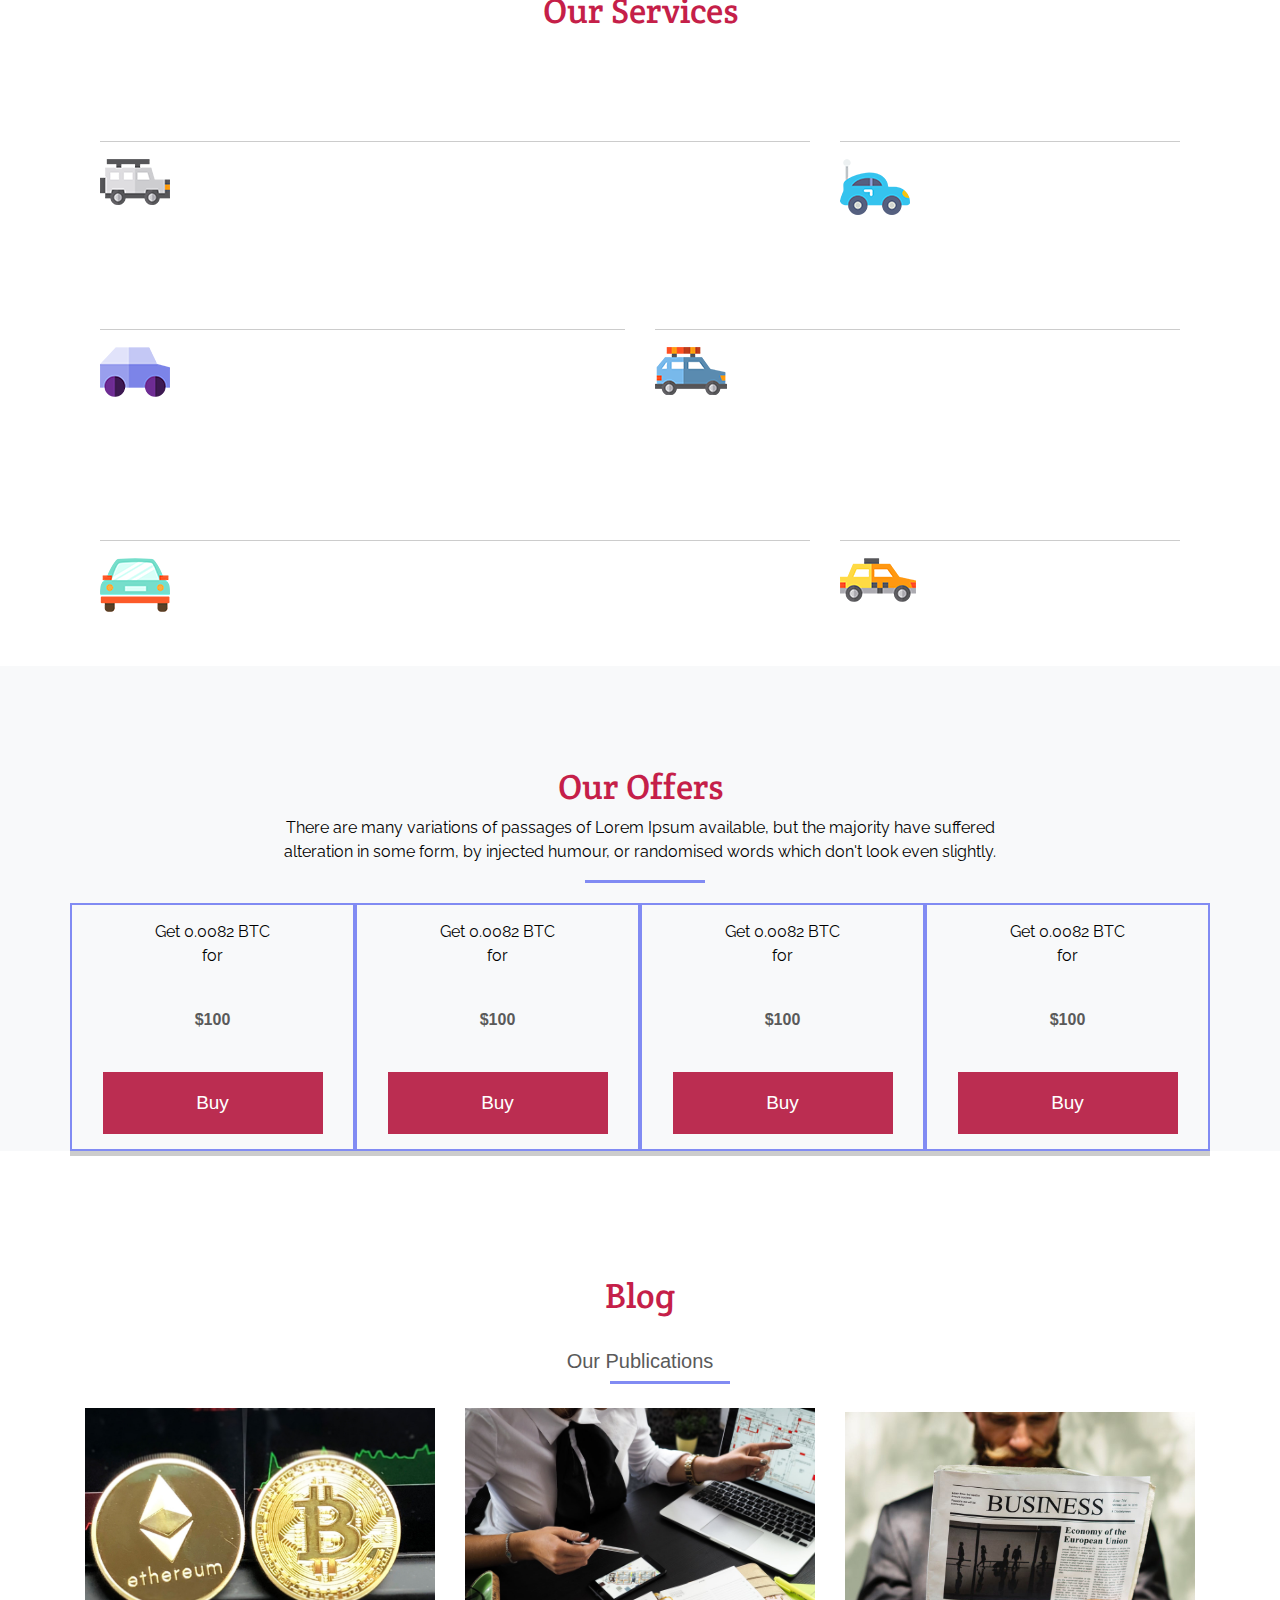
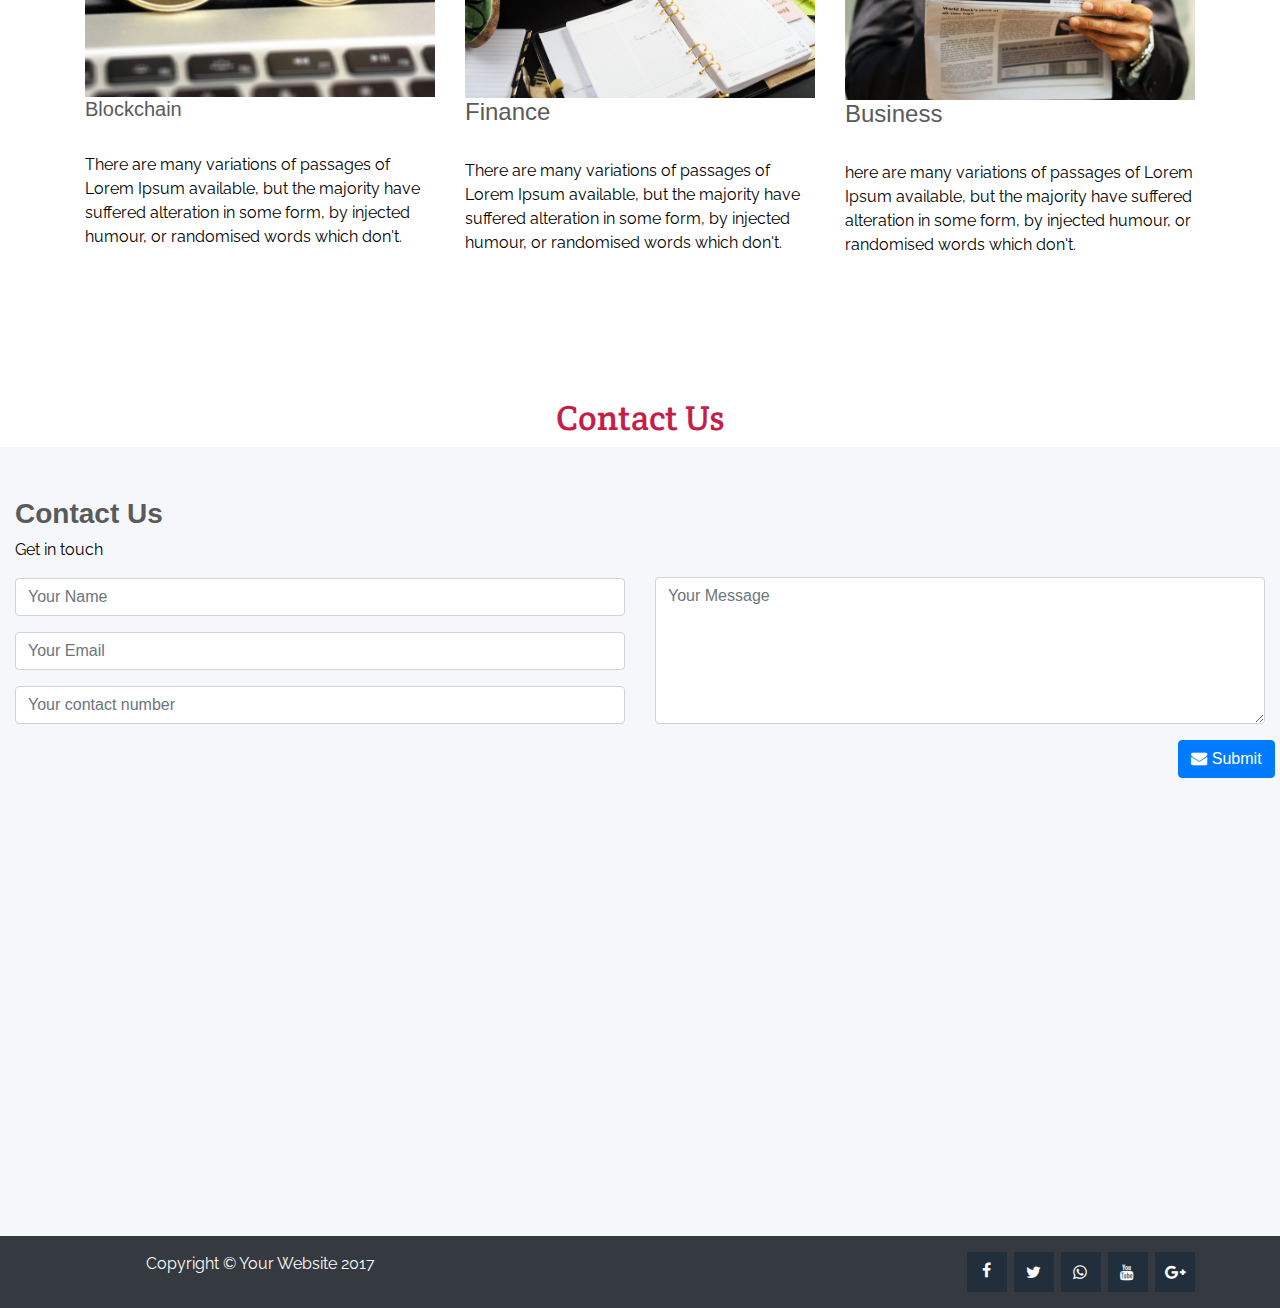
==== commit a7c0cda5: "First commit" ====
--- a/index.html
+++ b/index.html
@@ -3,7 +3,7 @@
     <head>
         <meta charset="utf-8">
         <meta http-equiv="x-ua-compatible" content="ie=edge">
-        <title>Landing Page</title>
+        <title>Auto Insurance</title>
         <meta name="description" content="">
         <meta name="author" content="">
         <meta name="viewport" content="width=device-width, initial-scale=1">
@@ -16,7 +16,8 @@
 
         <!-- Fontawesome CSS -->
         <link href="css/font-awesome.min.css" rel="stylesheet">
-        
+        <link href="https://fonts.googleapis.com/css?family=Bangers|Bree+Serif|Crete+Round|Lato|Raleway" rel="stylesheet">
+        <link rel="stylesheet" href="https://use.fontawesome.com/releases/v5.3.1/css/all.css" integrity="sha384-mzrmE5qonljUremFsqc01SB46JvROS7bZs3IO2EmfFsd15uHvIt+Y8vEf7N7fWAU" crossorigin="anonymous">
         <!-- Animate CSS -->
         <link href="css/animate.min.css" rel="stylesheet">
 
@@ -33,164 +34,392 @@
 <body id="page-top">
 
     <!-- Navigation -->
-    <nav class="navbar navbar-expand-lg navbar-dark bg-dark fixed-top" id="mainNav">
+    
+    <nav class="navbar navbar-expand-lg navbar-dark  main-color fixed-top" id="mainNav">
       <div class="container">
-        <a class="navbar-brand js-scroll-trigger" href="#page-top">Buycoin</a>
+        <a class="navbar-brand js-scroll-trigger title" href="#page-top" style="color:#bb2d51;">Car Insurance</a>
         <button class="navbar-toggler" type="button" data-toggle="collapse" data-target="#navbarResponsive" aria-controls="navbarResponsive" aria-expanded="false" aria-label="Toggle navigation">
           <span class="navbar-toggler-icon"></span>
         </button>
         <div class="collapse navbar-collapse" id="navbarResponsive">
           <ul class="navbar-nav ml-auto">
             <li class="nav-item">
-              <a class="nav-link js-scroll-trigger" href="#about">About Us</a>
+              <a class="nav-link js-scroll-trigger" href="#about"><b>About Us</b></a>
             </li>
 
             <li class="nav-item">
-              <a class="nav-link js-scroll-trigger" href="#offer">offers</a>
+              <a class="nav-link js-scroll-trigger" href="#Features"><b>Features</b></a>
             </li>
+            
             <li class="nav-item">
-              <a class="nav-link js-scroll-trigger" href="#Features">Features</a>
+              <a class="nav-link js-scroll-trigger" href="#Services"><b>Services</b></a>
             </li>
 
             <li class="nav-item">
-              <a class="nav-link js-scroll-trigger" href="#blog">Blog</a>
+              <a class="nav-link js-scroll-trigger" href="#offer"><b>offers</b></a>
             </li>
 
             <li class="nav-item">
-              <a class="nav-link js-scroll-trigger" href="#contact">Contact</a>
+              <a class="nav-link js-scroll-trigger" href="#blog"><b>Blog</b></a>
+            </li>
+
+            <li class="nav-item">
+              <a class="nav-link js-scroll-trigger" href="#contact"><b>Contact</b></a>
             </li>
           </ul>
-          <input type="button" name="Sign Up" class="button1" value="Sign Up">
+          <button class="button1"><a href="login.html">Sign In</a></button>
         </div>
       </div>
     </nav>
 
    <!-- SLIDE SECTION -->
+   
    <section id="top-header">
-        <div class="text-center slide-item"><h1 class="about_top">Buycoin Landing Page</h1><br>
-        <p>Secure And Easy Way To Trade</p>
-        <input type="button" name="button" value="Learn More"  class="button">
-         <input type="button" name="button" value="Learn More"  class="button">
-
+       <div class="container">
+       <div class="row">
+     <div class="col-lg-3">
+      <div>
+          <img class="banner" src="images/BUSINESS_WOMAN.png" style="width:390px;height:420px;">
+       </div>
+       </div>
+
+       <div class="col-lg-9">
+  
+        <div class="text-center slide-item">
+        <div class="insurence">
+         <h2 class="about_top">GET YOUR</h2>
+        <h1 class="auto-insurance">AUTO INSURANCE</h1>
+        <h2>WITHIN MINUTES</h2>
+        <p>Manage your policy your way, with our mobile app, paperless policy documents and billing,</p>
+        <p>and online automatic bill payments.</p> 
+          </div>
+         <button class="button"><a href="login.html">Request Quate Now</a></button>
+        
       </div>
-        
+      
+       </div>
+    </div>
+    </div>
       </section>
+
       <!-- end -->
    
        <!-- About Section -->
     <section id="about">
       <section class="sec1">
         <div class="text-center">
-          <h2 class="about_top">About Buycoin</h2>
-          <div class="text_main"><p class="text-justify text"><b>There are many variations of passages</b> of Lorem Ipsum available, but the majority have suffered alteration in some form, by injected humour, or<b> randomised words</b> which don't look even slightly believable.<br>
-
-          If you are going to use a passage of Lorem Ipsum, you need to be sure there isn't anything embarrassing hidden in the middle of text.<b> All the Lorem Ipsum generators on the Internet</b> tend to repeat predefined chunks as necessary, making this the first true generator on the Internet.</p></div>
-        </div>
+                <h3 class="animated pulse infinite  auto-insurance" style="padding-top: 50px;">About Us</h3>
+      </div>
+                <div class="row">
+                <div class="col-lg-6">
+
+        <div class="text_main"><p class="text-justify text">Lorem ipsum dolor sit amet, iusto mentitum definitiones duo in, sit ludus aliquip appellantur ea, eos assum erant vivendo et. Ludus zril primis est an, mea ut posse quodsi dissentiunt. Eu quod tacimates consequat his. Natum sonet sea an, ex tale percipit partiendo per, te nisl intellegat deterruisset eum.
+
+          , postea essent sed ex. qui corpora rationibus at, vidit bonorum appareat cu vim. Mei reque viderer ex. At mea idque invidunt detraxit, usu numquam reprehendunt an. Duo ei eripuit inciderint, cu mel inani nihil dolores, id quod illum mundi eum. Est ei modus pericula.postea essent sed ex. qui corpora rationibus at. iusto mentitum definitiones duo in, 
+          sit ludus aliquip appellantur ea, eos assum erant vivendo et.
+          </p></div> 
+
+                </div>
+
+                <div class="col-lg-6">
+                <img class=" laptop" src="images/laptop.png"/>	
+                </div>
+                </div>
+                
+                
+           <!-- <div class="text_main"><p class="text-justify text">Lorem ipsum dolor sit amet, iusto mentitum definitiones duo in, sit ludus aliquip appellantur ea, eos assum erant vivendo et. Ludus zril primis est an, mea ut posse quodsi dissentiunt. Eu quod tacimates consequat his. Natum sonet sea an, ex tale percipit partiendo per, te nisl intellegat deterruisset eum.
+
+          Quod consulatu liberavisse sit et, postea essent sed ex. Cu laoreet omnesque explicari sed, qui corpora rationibus at, vidit bonorum appareat cu vim. Mei reque viderer ex. At mea idque invidunt detraxit, usu numquam reprehendunt an. Duo ei eripuit inciderint, cu mel inani nihil dolores, id quod illum mundi eum. Est ei modus pericula
+          </p></div>  -->
+
+        
       </section>
-      <section class="sec2">
-        <div class="text-center">
-          <h2 class="about_top">Roadmap</h2><br>
-          <h5>Thorny path</h5>
-          <div class="line"></div>
-          <div class="row path">
-          <div class="col-md-3"><b>Q3 2016</b><br>Tradingene public product launch for algorithm creators. Broadening of financial instruments for algorithm creation.</div>
-            <div class="col-md-3"><b>Q4 2016</b><br>Connection to stock exchanges. Development of trading platform and the system’s core elements  for algorithm creation.</div>
-              <div class="col-md-3"><b>Q5 2016</b><br>Test environment launch for algorithm creators. Development of the first  for algorithm algorithms.</div>
-                <div class="col-md-3"><b>Q6 2016</b><br>Tradingene public product launch for algorithm creators. Broadening of financial instruments for algorithm creation.</div>
+
+  
+
+         	 <!-- Gallery Section -->
+	<section id="call_to_action" class="sec2">
+    
+          <div class="container">
+              <div class="row">
+                  <div class="col-md-12 text-center">
+                   
+
+                              <h3 class="animated pulse infinite about_top auto-insurance">Our Gallery</h3>					
+                     
+                  </div>
               </div>
-              <input type="button" name="purches" value="Purches Now" class="button">
-
-        </div>
-
+          </div>
+  
+          <div class="container">
+        <div class="row path">
+        
+               <div class="col-md-12 gallery">
+          <div class="row">
+            <div class="col-md-4 gallery-pic"  data-aos="fade-right"
+                      data-aos-duration="2000">
+              <img class="img-fluid" src="images/25.jpeg">
+            </div>
+            <div class="col-md-4 gallery-pic"  data-aos="fade-down"
+                      data-aos-duration="1000">
+              <img class="img-fluid" src="images/25.jpeg">
+            </div>
+            <div class="col-md-4 gallery-pic"  data-aos="fade-left"
+                      data-aos-duration="2000">
+              <img class="img-fluid" src="images/25.jpeg">
+            </div>
+            <div class="col-md-4 gallery-pic2"  data-aos="fade-left"
+                      data-aos-duration="2000">
+              <img class="img-fluid" src="images/25.jpeg">
+            </div>
+            <div class="col-md-4 gallery-pic2" data-aos="zoom-in"
+                    data-aos-easing="linear"
+                   data-aos-duration="1500">
+              <img class="img-fluid" src="images/25.jpg">
+            </div>
+            <div class="col-md-4 gallery-pic2"  data-aos="fade-right"
+                      data-aos-duration="2000">
+              <img class="img-fluid" src="images/25.jpg">
+            </div> 
+           
+          
+             </div>
+            </div>
+          </div>
+    </div>
       </section>
+ 
+  
     </section>
      <!-- End of About Section -->
 
-
-     <!-- how to get start -->
-     
-       <div class="container">
-        <h1 class="text-center about_top">How To Get Start</h1><br>
-       <h5 class="text-center">Our Tagline</h5>
-       <div class="line1"></div>
-       <div class="row">
-         <div class="col-md-4"><b style="font-size: 50px;color:#818bf3">01</b><h5>Sign up for BuyCoin</h5><p>There are many variations of passages of Lorem Ipsum available, but the majority have suffered alteration in some form, by injected humour, or <b>randomised words</b> which don't look even slightly.</p></div>
-
-         <div class="col-md-4"><b style="font-size: 50px;color:#818bf3">02</b><h5>Connect Your Bank Account</h5><p>There are many variations of passages of Lorem Ipsum available,<b> but the majority have suffered</b> alteration in some form, by injected humour, or randomised words which don't look even slightly.</p></div>
-
-         <div class="col-md-4"><b style="font-size: 50px;color:#818bf3">03</b><h5>Buy and Sell Coin</h5><p>There are many variations of passages of Lorem Ipsum available, but the majority<b> have suffered</b> alteration in some form, by injected humour, or randomised words which don't look even slightly.</p></div>
-          </div>
-          <div class="text-center">
-         <input type="button" name="purches" value="Purches Now" class="button"></div>
-       </div>
-     <br><br>
-
-     <section id="video">
-       <div><iframe width="1350" height="315" src="https://www.youtube.com/embed/ARM42-eorzE" frameborder="0" allow="autoplay; encrypted-media" allowfullscreen></iframe></div>
-     </section>
-<!-- end get start -->
-
-    <!-- offer Section -->
-    <section id="offer" class="bg-light">
-      <div class="container">
-          
-          <h1 class="text-center">Our Offers</h1><br>
-          <p class="text-center ">There are many variations of passages of Lorem Ipsum available, but the majority have suffered <br>alteration in some form, by injected humour, or randomised words which don't look even slightly.</p>
-          <div class="line2"></div>
-
-          <div class="row box">
-
-          <div class="col offer"><p>Get 0.0082 BTC<br> for</p><br><b>$100</b><br>
-            <input type="button" name="buy" value="Buy" class="button"></div>
-          <div class="col offer"><p>Get 0.0082 BTC<br> for</p><br><b>$100</b><br>
-            <input type="button" name="buy" value="Buy" class="button"></div>
-          <div class="col offer"><p>Get 0.0082 BTC<br> for</p><br><b>$100</b><br>
-            <input type="button" name="buy" value="Buy" class="button"></div>
-          <div class="col offer"><p>Get 0.0082 BTC<br> for</p><br><b>$100</b><br>
-            <input type="button" name="buy" value="Buy" class="button"></div>
-          </div>
-      </div>
-    </section> <!-- ./offer Section --><br>
+<br>
+  
+
+  
 
 <!-- features section start -->
     <section id="Features">
       <div class="container">
       <div class="text-center">
-      <h2 style="color: white">Template Features</h2><br>
-      <p style="color: white">There are many variations of passages of Lorem Ipsum available, but the majority have suffered<br> alteration in some form, by injected humour, or randomised words which don't look even slightly.</p>
+            <h3 class="animated pulse infinite about_top auto-insurance">Key Features</h3>	
+      <p style="color: black;">Special features only with our company</p>
       </div>
-       <div class="line2"></div>
-       <div class="row box">
-         <div class="col-md-4 box1"><h5>Modern Design</h5><br><p>If you are going to use a passage of Lorem Ipsum, you need to be sure there isn't anything embarrassing hidden in the middle of text</p></div>
-           <div class="col-md-4 box1"><h5>Easy Costomize</h5><br><p>All the Lorem Ipsum generators on the Internet tend to repeat predefined chunks as necessary, making this the first true generator on the Internet</p></div>
-             <div class="col-md-4 box1"><h5>Fully Responsive</h5><br><p>It to make a type specimen book. It has survived not only five centuries, but also the leap into electronic typesetting, remaining essentially unchanged.</p></div>
-
+       
+       <div class="row">
+          <div class="col-md-8">
+         
+          <h4>Low EMI Options</h4>
+          <div class="row">
+          <p><img src="images/icon.png">Mauris efficitur id felis a egestas. Morbi semper ante nec elit pretium placerat et sit amet mauris. Fusce at orci sapien. Nulla facilisi.</p>
+         </div> 
+        
+
+           
+            <h4>We Remember You if You Forgot</h4><br>
+            <div class="row">
+            <p><img src="images/icon.png">Donec aliquet libero eget tortor aliquam imperdiet. Nam id ornare dolor. Lorem ipsum dolor sit amet, consectetur adipiscing elit. Suspendisse potenti.</p>
+          </div>
+         
+
+             
+              <h4>24/7 Customer Service</h4><br>
+               <div class="row">
+              <p><img src="images/icon.png">Class aptent taciti sociosqu ad litora torquent per conubia nostra, per inceptos himenaeos. Quisque ut magna bibendum, dapibus urna nec.</p>
+            </div>
+           
+           </div>
+
+           <div class="col-md-4">
+             <div> 
+              <img src="images/business2.png" style="width: 320px;">
+             </div>
+           </div>
        </div>
-       <div class="text-center">
-         <input type="button" name="purches" value="Purches Now" class="button"></div>
+
        </div>
-     </div>
-    </section>
+     </section>
+    
+
     <br>
+    <section>
     <div class="container">
-      <h2 class="text-center">it is safe</h2><br>
+        <div class="text-center">
+            <h3 class="animated pulse infinite about_top auto-insurance">It Is Safe</h3>	
+            </div>
        <div class="line2"></div><br>
 
        <div class="row text-center">
          <div class="col-md-4"><i class="fas fa-lock icon1"></i><h5>Security</h5><br><p>It has survived not only five centuries, but also the leap into electronic typesetting, remaining essentially unchanged.</p></div>
+
           <div class="col-md-4"><i class="fas fa-clipboard-list icon1"></i><h5>License</h5><br><p>All the Lorem Ipsum generators on the Internet tend to repeat predefined chunks as necessary, making this the first true generator on the Internet.</p></div>
+
            <div class="col-md-4"><i class="fas fa-thumbs-up icon1"></i><h5>Result</h5><br><p>The generated Lorem Ipsum is therefore always free from repetition, injected humour, or non-characteristic words etc.</p></div>
           </div>
-       
-        <div class="text-center">
-         <input type="button" name="purches" value="Purches Now" class="button"></div>
-    </div>
+       </div>
+     </section>
 <!-- features section end -->
 <br>
 
+
+  <!-- Service Section start-->
+  <div class="row">
+      
+    <div class="col-md-12 text-center">
+            <img class="img-fluid car" src="images/savings.png"/>
+          <h3 class="animated pulse infinite about_top auto-insurance">Our Services</h3>					
+           
+       
+    </div>
+</div>
+  <section id="Services" class="bg- #f7f9f9 ">
+      <div class="container">
+        
+      </div>
+  <div class="container">
+      <div class="row"> 
+    <div class="col-md-12 box3">
+              <div class="col-md-12 service">
+                  <div class="row">
+
+                      <div class="col-md-8 organised"><h1 class="organisedHeader">Organised</h1>
+                          <hr/>
+                          <div class="row">
+                              <div class="col-md-2 icon">	
+                                  <div class="row">
+                                      <div class="col-md-6 social">
+                                          <img src="images/car-icon-4.png">
+                                      </div>
+                                  </div>
+                              </div>
+
+                              <div class="col-md-10 "> <p>Lorem ipsum dolor sit amet, consectetur adipisicing elit. Aut optio velit inventore, expedita quo laboriosam possimus ea consequatur vitae, doloribus consequuntur ex. Nemo assumenda laborum vel, labore ut velit dignissimos.</p>
+                              </div>
+                          </div>
+                      </div>
+
+
+                      <div class="col-md-4 creativity"><h1 class="organisedHeader">Creativity</h1>
+                          <hr/>
+                          <div class="row">
+                              <div class="col-md-3 icon">	
+                                  <div class="row">
+                                      <div class="col-md-6 social">
+                                          <img src="images/car-icon-1.png">
+                                      </div>
+                                  </div>
+                              </div>
+
+                              <div class="col-md-9 "> <p>Lorem ipsum dolor sit amet, consectetur adipisicing elit. Aut optio velit inventor dignissimos.</p>
+                              </div>
+                          </div>
+                      </div>
+
+                      <div class="col-md-6 creativity"><h1 class="organisedHeader">Creativity</h1>
+                          <hr/>
+                          <div class="row">
+                              <div class="col-md-2 icon">	
+                                  <div class="row">
+                                      <div class="col-md-6 social">
+                                          <img src="images/car-icon-6.png">
+                                      </div>
+                                  </div>
+                              </div>
+
+                              <div class="col-md-10 "> <p>Lorem ipsum dolor sit amet, consectetur adipisicing elit. Aut optio velit inventor dignissimos.laborum vel, labore ut velit dignissimos.</p>
+                              </div>
+                          </div>
+                      </div>
+
+                      <div class="col-md-6 organised"><h1 class="organisedHeader">Organised</h1>
+                          <hr/>
+                          <div class="row">
+                              <div class="col-md-2 icon">	
+                                  <div class="row">
+                                      <div class="col-md-6 social">
+                                          <img src="images/car-icon-5.png">
+                                      </div>
+                                  </div>
+                              </div>
+
+                              <div class="col-md-10 "> <p>Lorem ipsum dolor sit amet, consectetur adipisicing elit. Aut optio velit inventore, expedita quo laboriosam possimus ea consequatur vitae, doloribus consequuntur ex. </p>
+                              </div>
+                          </div>
+                      </div>
+
+                      <div class="col-md-8 organised"><h1 class="organisedHeader">Organised</h1>
+                          <hr/>
+                          <div class="row">
+                              <div class="col-md-2 icon">	
+                                  <div class="row">
+                                      <div class="col-md-6 social">
+                                          <img src="images/car-icon-2.png">
+                                      </div>
+                                  </div>
+                              </div>
+
+                              <div class="col-md-10 "> <p>Lorem ipsum dolor sit amet, consectetur adipisicing elit. Aut optio velit inventore, expedita quo laboriosam possimus ea consequatur vitae, doloribus consequuntur ex. Nemo assumenda laborum vel, labore ut velit dignissimos.</p>
+                              </div>
+                          </div>
+                      </div>
+
+                      <div class="col-md-4 creativity"><h1 class="organisedHeader">Creativity</h1>
+                          <hr/>
+                          <div class="row">
+                              <div class="col-md-3 icon">	
+                                  <div class="row">
+                                      <div class="col-md-6 social">
+                                          <img src="images/car-icon-3.png">
+                                      </div>
+                                  </div>
+                              </div>
+
+                              <div class="col-md-9 "> <p>Lorem ipsum dolor sit amet, consectetur adipisicing elit. Aut optio velit inventor dignissimos.</p>
+                              </div>
+                          </div>
+                      </div>
+
+                  </div>
+              </div>   
+          </div>
+  </div>
+  </div>
+</section> 
+<!-- End of service Section -->
+
+
+
+
+
+  <!-- offer Section -->
+  <section id="offer" class="bg-light">
+    <div class="container">
+        <div class="text-center">
+            <h3 class="animated pulse infinite about_top auto-insurance">Our Offers</h3>	
+            </div>
+        <p class="text-center ">There are many variations of passages of Lorem Ipsum available, but the majority have suffered <br>alteration in some form, by injected humour, or randomised words which don't look even slightly.</p>
+        <div class="line2"></div>
+
+        <div class="row box">
+
+        <div class="col offer"><p>Get 0.0082 BTC<br> for</p><br><b>$100</b><br>
+          <input type="button" name="buy" value="Buy" class="button"></div>
+        <div class="col offer"><p>Get 0.0082 BTC<br> for</p><br><b>$100</b><br>
+          <input type="button" name="buy" value="Buy" class="button"></div>
+        <div class="col offer"><p>Get 0.0082 BTC<br> for</p><br><b>$100</b><br>
+          <input type="button" name="buy" value="Buy" class="button"></div>
+        <div class="col offer"><p>Get 0.0082 BTC<br> for</p><br><b>$100</b><br>
+          <input type="button" name="buy" value="Buy" class="button"></div>
+        </div>
+    </div>
+  </section> <!-- ./offer Section --><br>
+
     <!-- blog Section -->
     <section id="blog">
-      <h1 class="text-center">Blog</h1><br>
+        <div class="text-center">
+            <h3 class="animated pulse infinite about_top auto-insurance">Blog</h3>
+            </div>
+            	<br>
       <h5 class="text-center">Our Publications</h5>
        <div class="line"></div><br>
       <div class="container">
@@ -206,7 +435,7 @@
       </div>
     </section> <!-- ./blog Section -->
 
-    <div class="container">
+    <!-- <div class="container">
   
         <h2 class="text-center">Our Team</h2><br>
         <h5 class="text-center">Your Tagline</h5><br>
@@ -220,56 +449,98 @@
 
         </div>
 
-      <h5 class="text-center">Gregory</h5><br><p class="text-center">Economist</p><br>
       
-      <div class="text-center "><i class="fab fa-facebook-f"></i></div>
-       <div class="text-center "><i class="fab fa-twitter"></i></div>
-        <div class="text-center"><i class="fab fa-linkedin-in"></i></div>
-      
+    </div> -->
     </div>
+<br>
+    <!-- Contact Section -->   
+    <section>
+	
+            <div class="container">
+                <div class="row">
+                    <div class="col-md-12 text-center">
+                    
+                            <h3 class="animated pulse infinite about_top auto-insurance">Contact Us</h3>					
+                    </div>
+                </div>
+            </div>
     
-
-    <!-- Contact Section -->
-    <section id="contact">
-      <div class="container">
-        <h1 class="text-center">Get In Touch</h1><br>
-      <p class="text-center">There are many variations of passages of Lorem Ipsum available, but the majority have suffered <br> alteration in some form, by injected humour, or randomised words which.</p>
-        <div class="row">
-          <div class="col-md-6">
-            <p><i class="fas fa-book-open"></i> The BuyCoin Company, LLC <br>
-32 Barnard St. #145 Savannah, GA 80634</p><br>
-<p><i class="far fa-calendar-alt"></i> Mon - Fri 08:00 - 19:00</p><br>
-<p><i class="fas fa-envelope"></i> support@buycoin.com</p><br>
-<p><i class="fas fa-phone"></i> +1 (800) 234-5678</p>
-          </div>
-        <div class="col-md-6"><form action="#" method="post">
-                <div class="form-group">
-                    <input type="text" name="name" class="form-control" placeholder="Your Name">
+            <div class="container-fluid" id="contact">
+                    <div class="row">
+                                    
+                        <div class="col-md-6 email" style="margin-top:50px">
+                            <h3><b>Contact Us</b></h3>
+                                <p>Get in touch</p>
+                                <form action="#" method="post">
+                                
+                                    <div class="form-group">
+                                        <input type="text" name="name" class="form-control" placeholder="Your Name">
+                                    </div>
+                                    
+                                    <div class="form-group">
+                                        <input type="text" name="email" class="form-control" placeholder="Your Email">
+                                    </div>
+                                    <div class="form-group">
+                                        <input type="text" name="phone" class="form-control" placeholder="Your contact number">
+                                    </div>
+                                    
+                                    
+                                    
+                                </form>
+                        </div>
+                        <div class="col-md-6 email2" style="margin-top:50px">
+                            
+                                    <form action="#" method="post">
+                                        <div class="form-group">
+                                            <textarea name="email" class="form-control" placeholder="Your Message" style="margin-top:80px"></textarea>
+                                        </div>
+                                        <div class="form-group">
+                                            <div class="col-md-2 contact-submit ">
+                                            <button class="btn btn-primary"><i class="fa fa-envelope"></i> Submit</button>
+                                            </div>
+                                        </div>
+                                    
+                                    </form>
+                        </div>
+    
+    
+                            
+                        <div class="col-md-12 map"  data-aos="flip-down"data-aos-duration="1000">
+                            <h2 style="margin-top:50px">
+                            <div class="row">
+                                <div id="map" style="width:100%;height:400px;margin-top:50ppx;">
+                                    <iframe width="100%" height="100%" frameborder="0" style="border:0"
+                                            src="https://www.google.com/maps/embed/v1/place?q=place_id:ChIJq07Cv57HVTcRekUSP1arfeo&key=AIzaSyCnWZrIe-xJQ7GRP-2w_IYe9v5J6y5DsdY" 		allowfullscreen></iframe> 
+                                </div>
+                            </div>
+                        </div>
+                    </div>
+            </div>
+        </section> 
+
+<!-- ./Contact Section -->
+
+ 
+    <!-- Footer -->
+    <footer class="py-3 bg-dark">
+            <div class="container">
+                <div class="row">
+                    <div class="col-md-4 copy-right">
+                        <p class="m-0 text-center text-white">Copyright &copy; Your Website 2017</p>
+                    </div>
+                        <div class="col-md-8 social-icon"> 
+                            <ul class="ft-social">
+                                <li class="google-plus"><a href="#"><i class="fa fa-google-plus"></i></a></li>
+                                <li class="youtube"><a href="#"><i class="fa fa-youtube"></i></a></li>
+                                <li class="whatsapp"><a href="#"><i class="fa fa-whatsapp "></i></a></li>
+                                <li class="twitter"><a href="#"><i class="fa fa-twitter"></i></a></li>
+                                <li class="facebook"><a href="#"> <i class="fa fa-facebook"></i></a></li>
+                            </ul>
+                        </div>
                 </div>
-                <div class="form-group">
-                    <input type="text" name="email" class="form-control" placeholder="Your Email">
-                </div>
-                <div class="form-group">
-                    <textarea name="email" class="form-control" placeholder="Your Message"></textarea>
-                </div>
-                <div class="form-group">
-                    <button class="button"><i class="fa fa-envelope"></i> Submit</button>
-                </div>
-            </form></div>
-            
-            
-          </div>
-        </div>
-      </div>
-    </section> <!-- ./Contact Section -->
-
-    <!-- Footer -->
-    <footer class="py-5 bg-dark">
-      <div class="container">
-        <p class="m-0 text-center text-white">Copyright &copy; Your Website 2017</p>
-      </div>
-      <!-- /.container -->
-    </footer><!-- ./Footer -->
+            </div>
+        </footer>
+        <!-- ./Footer -->
 
         <!-- Modernizr -->
         <script src="js/vendor/modernizr-3.5.0.min.js"></script>
--- a/css/main.css
+++ b/css/main.css
@@ -94,7 +94,7 @@
    Author's custom styles
    ========================================================================== */
 .navbar-nav .nav-link.active{
-    background: #f00 !important;
+    background: rgb(209, 111, 135) !important;
 }
 
 
--- a/css/style.css
+++ b/css/style.css
@@ -6,14 +6,14 @@
 }
 .sec1{
   width: 100%;
-  height: 500px;
-  background: #818bf3;
+   height: 500px; 
+  background: #4683fc;
   position: relative;
 }
 
 .sec2{
   width: 100%;
-  height: 500px;
+  /* height: 650px; */
   background: #fff;
   position: relative; 
 }
@@ -42,53 +42,103 @@
 }
 
 .about_top{
-  padding-top: 85px;
-  font-size: 45px;
-}
+   padding-top:100px; 
+}
+
+.insurence{
+color: #fff;
+}
+
+.auto-insurance{
+    font-size: 35px;  
+  color: #c51f49;
+  
+  font-family: 'Crete Round', serif;
+}
+.title{
+  font-size: 30px;
+  font-family: 'Crete Round', serif;
+}
+textarea.form-control{
+  height:147px;
+  }
 
 .text{
-  border: 1px solid #ccc;
-  width: 1000px;
-  height: 200px;
-  padding: 25px 35px  25px 35px;
-  margin-top: 50px;
-  margin-left: 200px;
-  background-color: white;
-  box-shadow: 0px 6px 0px 6px #ccc;
-
-}
+  /* border: 1px solid #ccc; */
+ 
+  /* height: 200px; */
+  padding: 25px 15px  25px 15px; 
+  text-align: center;
+  margin-left: 100px;
+  color: white;
+}
+
 .path{
   margin-top: 30px;
 }
 .button{
   margin-top: 40px;
-  padding: 10px 10px;
-  width: 150px;
-  background-color: #818bf3;
+  padding: 20px 20px;
+  width: 220px;
+  background-color: #bb2d51;
   border: none;
+  color: #fff;
+  font-size: 19px;
+  text-align: center;
+  list-style: none;
 }
 
 .button1{
   margin-top: 0px;
   padding: 8px 8px;
   width: 100px;
-  background-color: #818bf3;
+  background-color: #a09999;
   border: none;
+  color: #fff;
+
 }
 .button1:hover{
-  background-color: #b5baf4;
+  background-color: #c5627a;
   border: none;
 }
 
 .button:hover{
-  background-color: #b5baf4;
+  background-color: #c5627a;
   border: none;
-}
-
-#top-header{
+ 
+  
+}
+.button a{
+  list-style: none;
+  color: white;
+
+}
+
+.main-color{
+  background-color: #4683fc;
+   opacity: .9; 
+ 
+  
+} 
+
+.banner {
+  position: absolute;
+  bottom: -192px;
+  left: 50px;
+   /* display: none;   */
+} 
+#Services{
+  background-image: url(../images/44.jpeg);
+  background-attachment: fixed;
+  background-size: cover;
+  padding: 20px 20px;
+  color: white;
+} 
+
+ /* #Services{
   position: relative;
 }
-#top-header::after{
+#Services::after{
   content: "";
   display: block;
   top: 0px;
@@ -96,9 +146,14 @@
   left: 0px;
   right: 0px;
   position: absolute;
-  background: black;
-  opacity: 0.3;
-}
+  background: rgb(61, 50, 50);
+   opacity: 0.3; 
+  
+}  */
+#Services p{
+  color: white;
+}
+
 
 .text_main{
   position: absolute;
@@ -127,9 +182,9 @@
 }
 
 #top-header{
-  background:url(../images/4.jpg);
+  background:url(../images/44.gif);
 background-attachment:fixed;
-height: 700px;
+height: 645px;
 background-size:cover;
 }
 #video{
@@ -159,9 +214,9 @@
 }
 
 #Features{
-  background-image: url(../images/4.jpeg);
+background-image: url(../images/back.jpeg);
 background-attachment:fixed;
-height: 500px;
+/* height: 500px; */
 background-size:cover;
 }
 .box1{
@@ -173,7 +228,7 @@
 }
 .box{
   margin-top: 20px;
-}
+} 
 .icon1{
   font-size: 40px;
 color: #818bf3;
@@ -189,6 +244,107 @@
   overflow: hidden;
   padding: 5px;
   border-radius: 150px;
-  
-
-}+}
+
+#contact{
+  background-color:#f5f7fa;
+}
+.contact-submit{
+  float:right;
+  }  
+  .sub-bar{
+    background-color: #ad0f17;
+    color: #fff;
+    padding: 8px 5px;
+    width: 100px;
+  }
+ 
+ 
+
+  .laptop{
+    position: absolute  !important;
+    max-width: 100%  !important;
+    height: auto  !important;
+    position: absolute  !important;
+    top: -80px  !important;
+    margin-left: -180px;
+   }
+
+  .laptop img{
+    position: absolute  !important;
+    max-width: 100%  !important;
+    height: auto  !important;
+    
+   }
+ 
+  P{
+    font-family: 'Raleway', sans-serif;
+    color:black;
+  }
+  h2{
+    font-family: 'Lato', sans-serif;
+    color: black;
+  }
+  .copy-right{
+    text-align:left;
+    }
+    .ft-social li{
+    list-style:none;
+    display:inline-block;
+    background: #212f3d ;
+    margin-left:7px;
+    color: white;
+    float:right;
+    width:40px;
+    height:40px;
+    }
+    .fa-facebook{
+    color: white;
+    margin-left:15px;
+    margin-top:10px;
+    }	
+    .fa-twitter{
+    color: white;
+    margin-left:12px;
+    margin-top:12px;
+    
+    }
+    .fa-whatsapp{
+    color: white;
+    margin-left:12px;
+    margin-top:12px;
+    
+    }		
+    .fa-youtube{
+    color: white;
+    margin-left:12px;
+    margin-top:12px;
+    
+    }	
+    .fa-google-plus{
+    color: white;
+    margin-left:10px;
+    margin-top:12px;
+    
+    }	
+    
+    .facebook:hover{
+    background: #0c56e2 ;
+    
+    }
+    .twitter:hover{
+    background: #49aee4 ;
+    
+    }
+    .whatsapp:hover{
+    background: #068f04 ;
+    
+    }
+    .youtube:hover{
+    background:red;
+    
+    }
+    .google-plus:hover{
+    background: #e4494c ;
+    
+    }